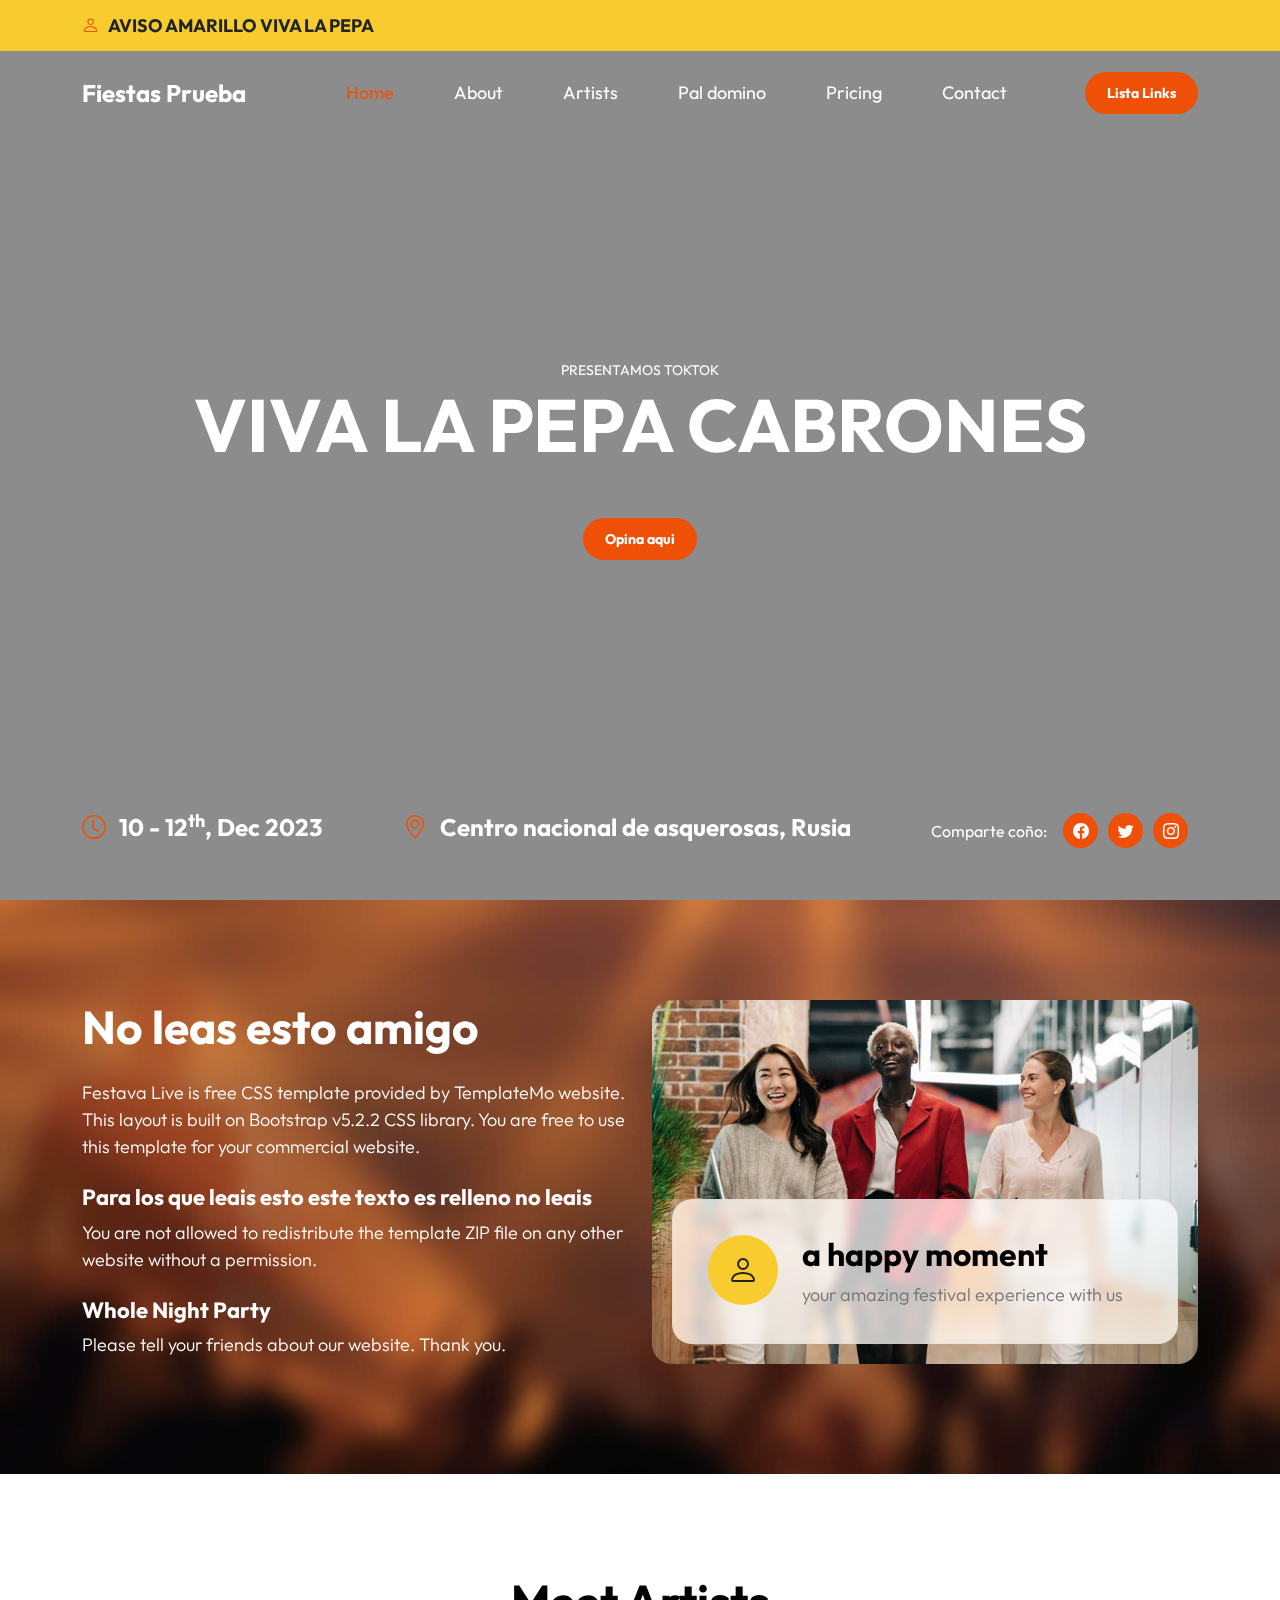
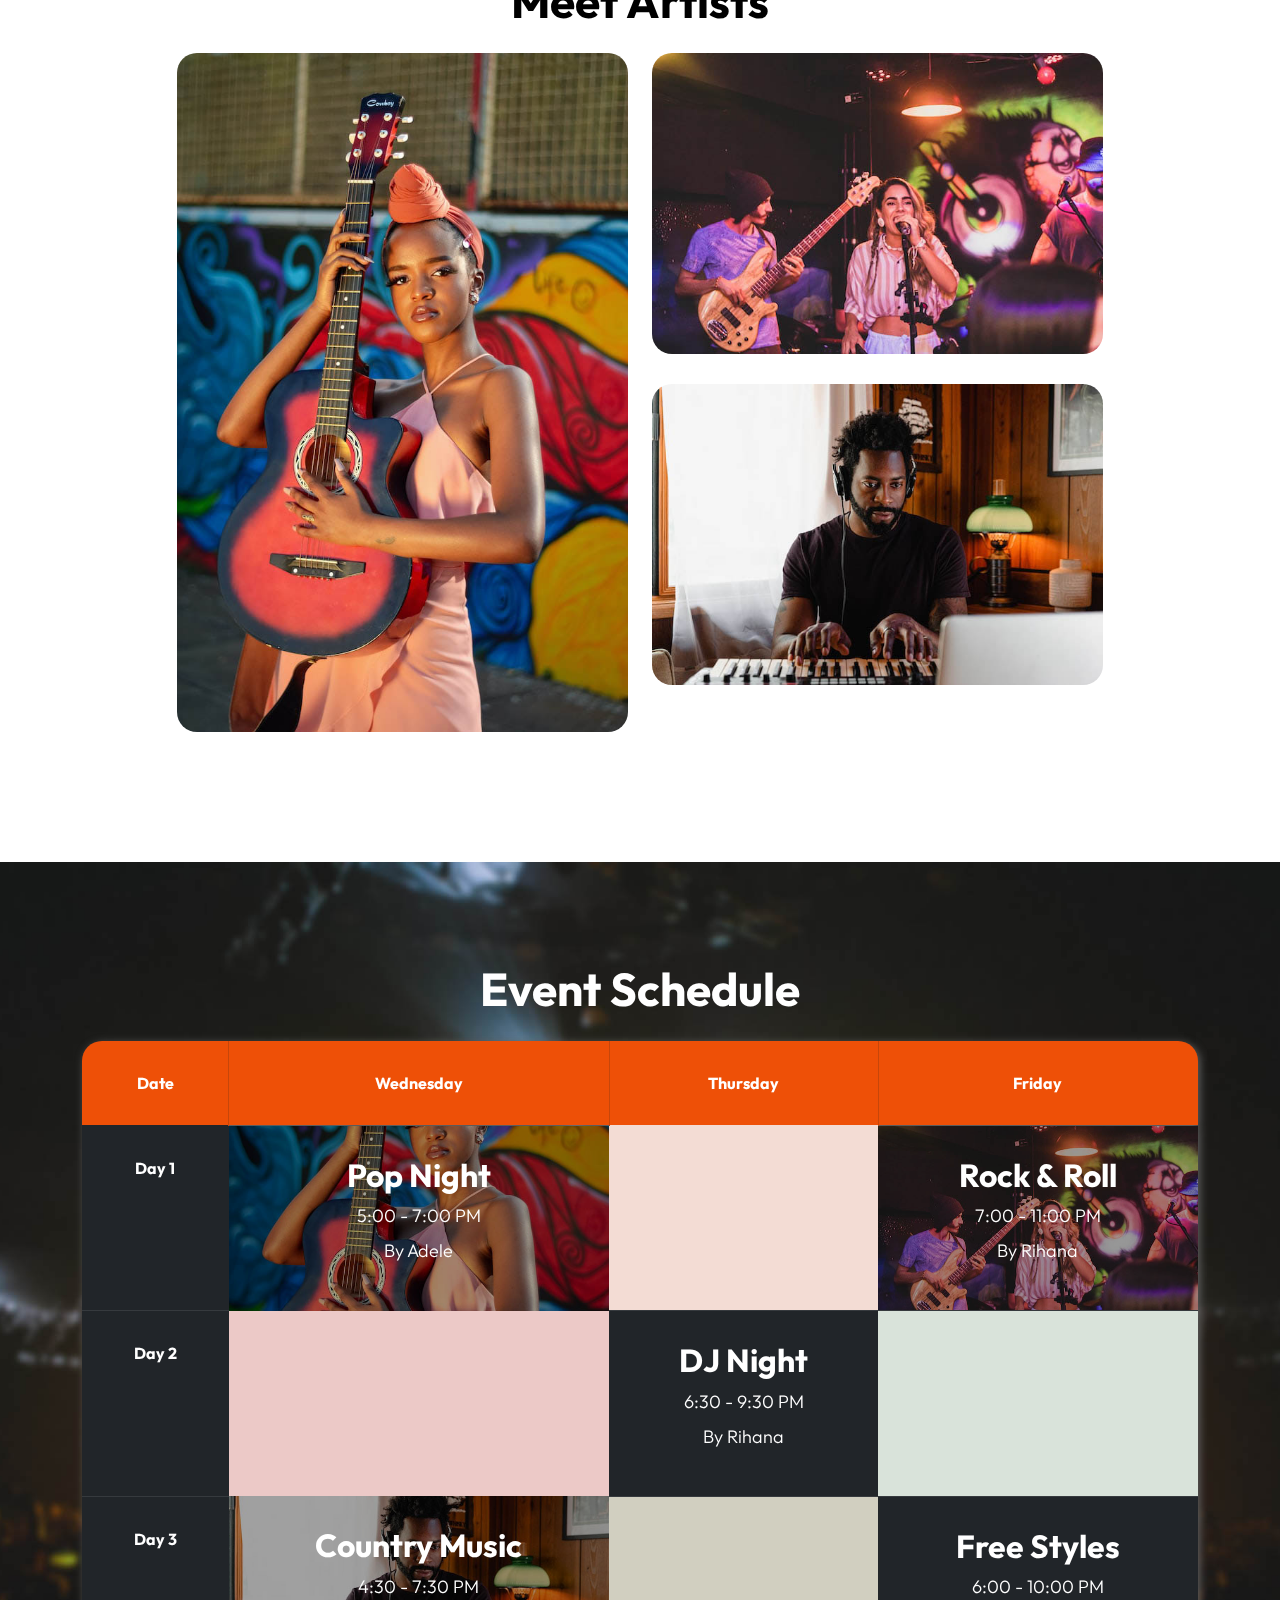
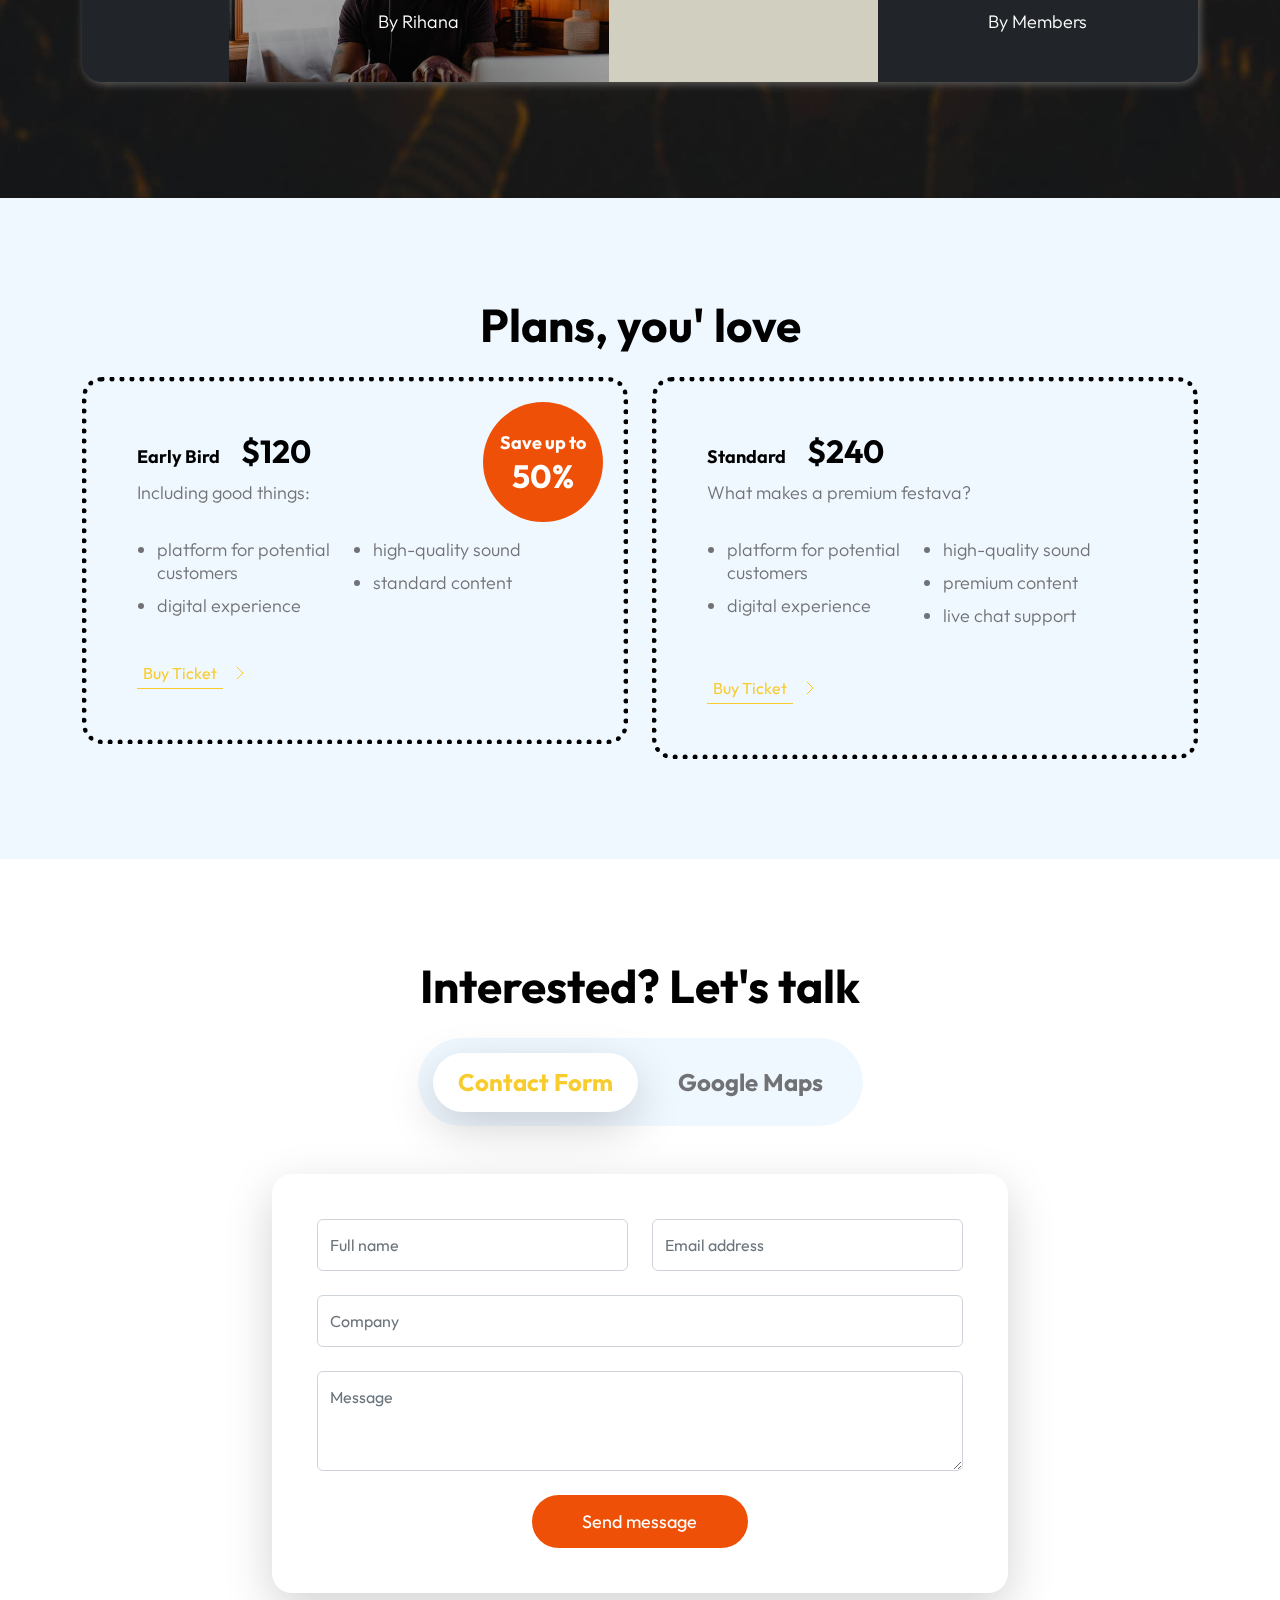
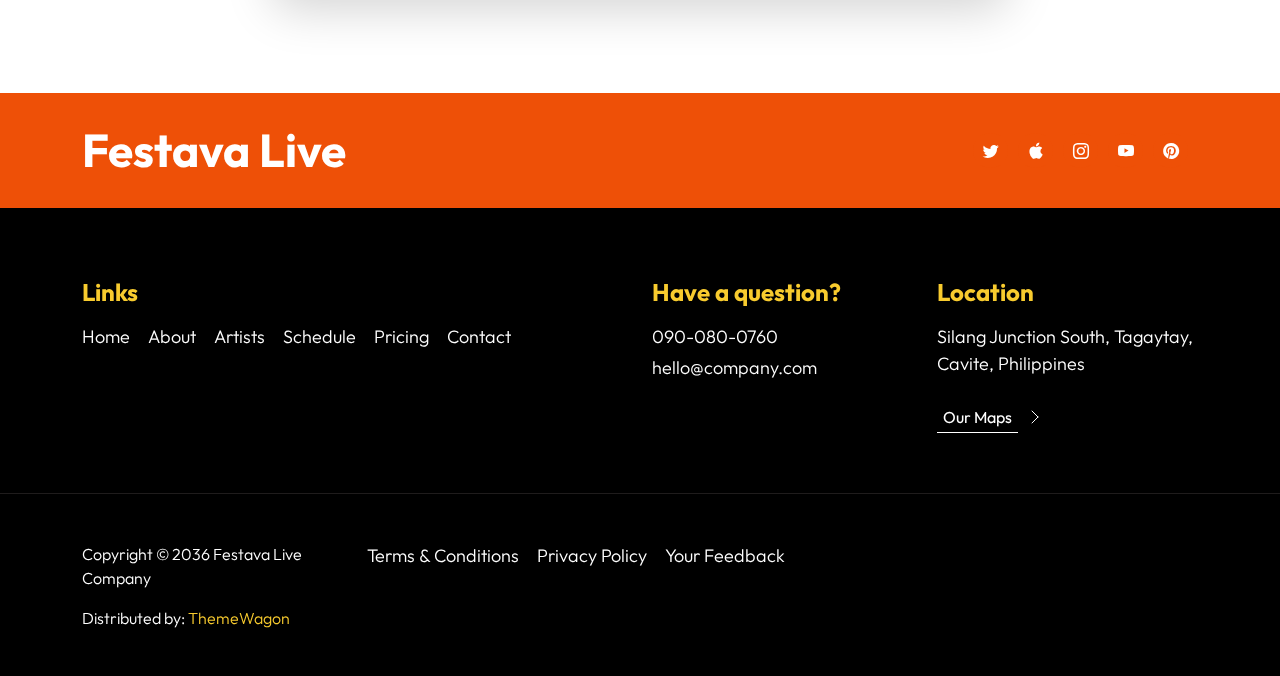
==== index.html @ d8176e88 "Add files via upload" ====
<!doctype html>
<html lang="es">

<head>
    <meta charset="utf-8">
    <meta name="viewport" content="width=device-width, initial-scale=1">

    <meta name="description" content="Probando Web">
    <meta name="author" content="XX01">

    <title>Viva la vida compadre</title>

    <!-- CSS FILES -->
    <link rel="preconnect" href="https://fonts.googleapis.com">

    <link rel="preconnect" href="https://fonts.gstatic.com" crossorigin>

    <link href="https://fonts.googleapis.com/css2?family=Outfit:wght@100;200;400;700&display=swap" rel="stylesheet">

    <link href="css/bootstrap.min.css" rel="stylesheet">

    <link href="css/bootstrap-icons.css" rel="stylesheet">

    <link href="css/templatemo-festava-live.css" rel="stylesheet">

    <!--

-->
</head>

<body>

    <main>

        <header class="site-header">
            <div class="container">
                <div class="row">

                    <div class="col-lg-12 col-12 d-flex flex-wrap">
                        <p class="d-flex me-4 mb-0">
                            <i class="bi-person custom-icon me-2"></i>
                            <strong class="text-dark">AVISO AMARILLO VIVA LA PEPA</strong>
                        </p>
                    </div>

                </div>
            </div>
        </header>


        <nav class="navbar navbar-expand-lg">
            <div class="container">
                <a class="navbar-brand" href="index.html">
                    Fiestas Prueba
                </a>

                <a href="test.html" class="btn custom-btn d-lg-none ms-auto me-4">Lista Link</a>

                <button class="navbar-toggler" type="button" data-bs-toggle="collapse" data-bs-target="#navbarNav"
                    aria-controls="navbarNav" aria-expanded="false" aria-label="Toggle navigation">
                    <span class="navbar-toggler-icon"></span>
                </button>

                <div class="collapse navbar-collapse" id="navbarNav">
                    <ul class="navbar-nav align-items-lg-center ms-auto me-lg-5">
                        <li class="nav-item">
                            <a class="nav-link click-scroll" href="#section_1">Home</a>
                        </li>

                        <li class="nav-item">
                            <a class="nav-link click-scroll" href="#section_2">About</a>
                        </li>

                        <li class="nav-item">
                            <a class="nav-link click-scroll" href="#section_3">Artists</a>
                        </li>

                        <li class="nav-item">
                            <a class="nav-link click-scroll" href="#section_4">Pal domino</a>
                        </li>

                        <li class="nav-item">
                            <a class="nav-link click-scroll" href="#section_5">Pricing</a>
                        </li>

                        <li class="nav-item">
                            <a class="nav-link click-scroll" href="#section_6">Contact</a>
                        </li>
                    </ul>

                    <a href="test.html" class="btn custom-btn d-lg-block d-none">Lista Links</a>
                </div>
            </div>
        </nav>


        <section class="hero-section" id="section_1">
            <div class="section-overlay"></div>

            <div class="container d-flex justify-content-center align-items-center">
                <div class="row">

                    <div class="col-12 mt-auto mb-5 text-center">
                        <small>Presentamos TOKTOK</small>

                        <h1 class="text-white mb-5">VIVA LA PEPA CABRONES</h1>

                        <a class="btn custom-btn smoothscroll" onclick=location.href='http://www.google.es'>Opina aqui</a>
                    </div>

                    <div class="col-lg-12 col-12 mt-auto d-flex flex-column flex-lg-row text-center">
                        <div class="date-wrap">
                            <h5 class="text-white">
                                <i class="custom-icon bi-clock me-2"></i>
                                10 - 12<sup>th</sup>, Dec 2023
                            </h5>
                        </div>

                        <div class="location-wrap mx-auto py-3 py-lg-0">
                            <h5 class="text-white">
                                <i class="custom-icon bi-geo-alt me-2"></i>
                                Centro nacional de asquerosas, Rusia
                            </h5>
                        </div>

                        <div class="social-share">
                            <ul class="social-icon d-flex align-items-center justify-content-center">
                                <span class="text-white me-3">Comparte coño:</span>

                                <li class="social-icon-item">
                                    <a href="#" class="social-icon-link">
                                        <span class="bi-facebook"></span>
                                    </a>
                                </li>

                                <li class="social-icon-item">
                                    <a href="#" class="social-icon-link">
                                        <span class="bi-twitter"></span>
                                    </a>
                                </li>

                                <li class="social-icon-item">
                                    <a href="#" class="social-icon-link">
                                        <span class="bi-instagram"></span>
                                    </a>
                                </li>
                            </ul>
                        </div>
                    </div>
                </div>
            </div>

            <div class="video-wrap">
                <video autoplay="" loop="" muted="" class="custom-video" poster="">
                    <source src="video/live2.mp4" type="video/mp4">

                    Your browser does not support the video tag.
                </video>
            </div>
        </section>


        <section class="about-section section-padding" id="section_2">
            <div class="container">
                <div class="row">

                    <div class="col-lg-6 col-12 mb-4 mb-lg-0 d-flex align-items-center">
                        <div class="services-info">
                            <h2 class="text-white mb-4">No leas esto amigo</h2>

                            <p class="text-white">Festava Live is free CSS template provided by TemplateMo website. This
                                layout is built on Bootstrap v5.2.2 CSS library. You are free to use this template for
                                your commercial website.</p>

                            <h6 class="text-white mt-4">Para los que leais esto este texto es relleno no leais</h6>

                            <p class="text-white">You are not allowed to redistribute the template ZIP file on any other
                                website without a permission.</p>

                            <h6 class="text-white mt-4">Whole Night Party</h6>

                            <p class="text-white">Please tell your friends about our website. Thank you.</p>
                        </div>
                    </div>

                    <div class="col-lg-6 col-12">
                        <div class="about-text-wrap">
                            <img src="images/pexels-alexander-suhorucov-6457579.jpg" class="about-image img-fluid">

                            <div class="about-text-info d-flex">
                                <div class="d-flex">
                                    <i class="about-text-icon bi-person"></i>
                                </div>


                                <div class="ms-4">
                                    <h3>a happy moment</h3>

                                    <p class="mb-0">your amazing festival experience with us</p>
                                </div>
                            </div>
                        </div>
                    </div>

                </div>
            </div>
        </section>


        <section class="artists-section section-padding" id="section_3">
            <div class="container">
                <div class="row justify-content-center">

                    <div class="col-12 text-center">
                        <h2 class="mb-4">Meet Artists</h1>
                    </div>

                    <div class="col-lg-5 col-12">
                        <div class="artists-thumb">
                            <div class="artists-image-wrap">
                                <img src="images/artists/joecalih-UmTZqmMvQcw-unsplash.jpg"
                                    class="artists-image img-fluid">
                            </div>

                            <div class="artists-hover">
                                <p>
                                    <strong>Name:</strong>
                                    Madona
                                </p>

                                <p>
                                    <strong>Birthdate:</strong>
                                    August 16, 1958
                                </p>

                                <p>
                                    <strong>Music:</strong>
                                    Pop, R&amp;B
                                </p>

                                <hr>

                                <p class="mb-0">
                                    <strong>Youtube Channel:</strong>
                                    <a href="#">Mi padre</a>
                                </p>
                            </div>
                        </div>
                    </div>

                    <div class="col-lg-5 col-12">
                        <div class="artists-thumb">
                            <div class="artists-image-wrap">
                                <img src="images/artists/abstral-official-bdlMO9z5yco-unsplash.jpg"
                                    class="artists-image img-fluid">
                            </div>

                            <div class="artists-hover">
                                <p>
                                    <strong>Name:</strong>
                                    Rihana
                                </p>

                                <p>
                                    <strong>Birthdate:</strong>
                                    Feb 20, 1988
                                </p>

                                <p>
                                    <strong>Music:</strong>
                                    Country
                                </p>

                                <hr>

                                <p class="mb-0">
                                    <strong>Youtube Channel:</strong>
                                    <a href="#">Rihana Official</a>
                                </p>
                            </div>
                        </div>

                        <div class="artists-thumb">
                            <img src="images/artists/soundtrap-rAT6FJ6wltE-unsplash.jpg"
                                class="artists-image img-fluid">

                            <div class="artists-hover">
                                <p>
                                    <strong>Name:</strong>
                                    Bruno Bros
                                </p>

                                <p>
                                    <strong>Birthdate:</strong>
                                    October 8, 1985
                                </p>

                                <p>
                                    <strong>Music:</strong>
                                    Pop
                                </p>

                                <hr>

                                <p class="mb-0">
                                    <strong>Youtube Channel:</strong>
                                    <a href="#">Bruno Official</a>
                                </p>
                            </div>
                        </div>
                    </div>

                </div>
            </div>
        </section>


        <section class="schedule-section section-padding" id="section_4">
            <div class="container">
                <div class="row">

                    <div class="col-12 text-center">
                        <h2 class="text-white mb-4">Event Schedule</h1>

                            <div class="table-responsive">
                                <table class="schedule-table table table-dark">
                                    <thead>
                                        <tr>
                                            <th scope="col">Date</th>

                                            <th scope="col">Wednesday</th>

                                            <th scope="col">Thursday</th>

                                            <th scope="col">Friday</th>

                                        </tr>
                                    </thead>

                                    <tbody>
                                        <tr>
                                            <th scope="row">Day 1</th>

                                            <td class="table-background-image-wrap pop-background-image">
                                                <h3>Pop Night</h3>

                                                <p class="mb-2">5:00 - 7:00 PM</p>

                                                <p>By Adele</p>

                                                <div class="section-overlay"></div>
                                            </td>

                                            <td style="background-color: #F3DCD4"></td>

                                            <td class="table-background-image-wrap rock-background-image">
                                                <h3>Rock & Roll</h3>

                                                <p class="mb-2">7:00 - 11:00 PM</p>

                                                <p>By Rihana</p>

                                                <div class="section-overlay"></div>
                                            </td>
                                        </tr>

                                        <tr>
                                            <th scope="row">Day 2</th>

                                            <td style="background-color: #ECC9C7"></td>

                                            <td>
                                                <h3>DJ Night</h3>

                                                <p class="mb-2">6:30 - 9:30 PM</p>

                                                <p>By Rihana</p>
                                            </td>

                                            <td style="background-color: #D9E3DA"></td>
                                        </tr>

                                        <tr>
                                            <th scope="row">Day 3</th>

                                            <td class="table-background-image-wrap country-background-image">
                                                <h3>Country Music</h3>

                                                <p class="mb-2">4:30 - 7:30 PM</p>

                                                <p>By Rihana</p>

                                                <div class="section-overlay"></div>
                                            </td>

                                            <td style="background-color: #D1CFC0"></td>

                                            <td>
                                                <h3>Free Styles</h3>

                                                <p class="mb-2">6:00 - 10:00 PM</p>

                                                <p>By Members</p>
                                            </td>
                                        </tr>
                                    </tbody>
                                </table>
                            </div>
                    </div>
                </div>
            </div>
        </section>


        <section class="pricing-section section-padding section-bg" id="section_5">
            <div class="container">
                <div class="row">

                    <div class="col-lg-8 col-12 mx-auto">
                        <h2 class="text-center mb-4">Plans, you' love</h2>
                    </div>

                    <div class="col-lg-6 col-12">
                        <div class="pricing-thumb">
                            <div class="d-flex">
                                <div>
                                    <h3><small>Early Bird</small> $120</h3>

                                    <p>Including good things:</p>
                                </div>

                                <p class="pricing-tag ms-auto">Save up to <span>50%</span></h2>
                            </div>

                            <ul class="pricing-list mt-3">
                                <li class="pricing-list-item">platform for potential customers</li>

                                <li class="pricing-list-item">digital experience</li>

                                <li class="pricing-list-item">high-quality sound</li>

                                <li class="pricing-list-item">standard content</li>
                            </ul>

                            <a class="link-fx-1 color-contrast-higher mt-4" href="ticket.html">
                                <span>Buy Ticket</span>
                                <svg class="icon" viewBox="0 0 32 32" aria-hidden="true">
                                    <g fill="none" stroke="currentColor" stroke-linecap="round" stroke-linejoin="round">
                                        <circle cx="16" cy="16" r="15.5"></circle>
                                        <line x1="10" y1="18" x2="16" y2="12"></line>
                                        <line x1="16" y1="12" x2="22" y2="18"></line>
                                    </g>
                                </svg>
                            </a>
                        </div>
                    </div>

                    <div class="col-lg-6 col-12 mt-4 mt-lg-0">
                        <div class="pricing-thumb">
                            <div class="d-flex">
                                <div>
                                    <h3><small>Standard</small> $240</h3>

                                    <p>What makes a premium festava?</p>
                                </div>
                            </div>

                            <ul class="pricing-list mt-3">
                                <li class="pricing-list-item">platform for potential customers</li>

                                <li class="pricing-list-item">digital experience</li>

                                <li class="pricing-list-item">high-quality sound</li>

                                <li class="pricing-list-item">premium content</li>

                                <li class="pricing-list-item">live chat support</li>
                            </ul>

                            <a class="link-fx-1 color-contrast-higher mt-4" href="ticket.html">
                                <span>Buy Ticket</span>
                                <svg class="icon" viewBox="0 0 32 32" aria-hidden="true">
                                    <g fill="none" stroke="currentColor" stroke-linecap="round" stroke-linejoin="round">
                                        <circle cx="16" cy="16" r="15.5"></circle>
                                        <line x1="10" y1="18" x2="16" y2="12"></line>
                                        <line x1="16" y1="12" x2="22" y2="18"></line>
                                    </g>
                                </svg>
                            </a>
                        </div>
                    </div>

                </div>
            </div>
        </section>


        <section class="contact-section section-padding" id="section_6">
            <div class="container">
                <div class="row">

                    <div class="col-lg-8 col-12 mx-auto">
                        <h2 class="text-center mb-4">Interested? Let's talk</h2>

                        <nav class="d-flex justify-content-center">
                            <div class="nav nav-tabs align-items-baseline justify-content-center" id="nav-tab"
                                role="tablist">
                                <button class="nav-link active" id="nav-ContactForm-tab" data-bs-toggle="tab"
                                    data-bs-target="#nav-ContactForm" type="button" role="tab"
                                    aria-controls="nav-ContactForm" aria-selected="false">
                                    <h5>Contact Form</h5>
                                </button>

                                <button class="nav-link" id="nav-ContactMap-tab" data-bs-toggle="tab"
                                    data-bs-target="#nav-ContactMap" type="button" role="tab"
                                    aria-controls="nav-ContactMap" aria-selected="false">
                                    <h5>Google Maps</h5>
                                </button>
                            </div>
                        </nav>

                        <div class="tab-content shadow-lg mt-5" id="nav-tabContent">
                            <div class="tab-pane fade show active" id="nav-ContactForm" role="tabpanel"
                                aria-labelledby="nav-ContactForm-tab">
                                <form class="custom-form contact-form mb-5 mb-lg-0" action="#" method="post"
                                    role="form">
                                    <div class="contact-form-body">
                                        <div class="row">
                                            <div class="col-lg-6 col-md-6 col-12">
                                                <input type="text" name="contact-name" id="contact-name"
                                                    class="form-control" placeholder="Full name" required>
                                            </div>

                                            <div class="col-lg-6 col-md-6 col-12">
                                                <input type="email" name="contact-email" id="contact-email"
                                                    pattern="[^ @]*@[^ @]*" class="form-control"
                                                    placeholder="Email address" required>
                                            </div>
                                        </div>

                                        <input type="text" name="contact-company" id="contact-company"
                                            class="form-control" placeholder="Company" required>

                                        <textarea name="contact-message" rows="3" class="form-control"
                                            id="contact-message" placeholder="Message"></textarea>

                                        <div class="col-lg-4 col-md-10 col-8 mx-auto">
                                            <button type="submit" class="form-control">Send message</button>
                                        </div>
                                    </div>
                                </form>
                            </div>

                            <div class="tab-pane fade" id="nav-ContactMap" role="tabpanel"
                                aria-labelledby="nav-ContactMap-tab">
                                <iframe class="google-map"
                                    src="https://www.google.com/maps/embed?pb=!1m18!1m12!1m3!1d29974.469402870927!2d120.94861466021855!3d14.106066818082482!2m3!1f0!2f0!3f0!3m2!1i1024!2i768!4f13.1!3m3!1m2!1s0x33bd777b1ab54c8f%3A0x6ecc514451ce2be8!2sTagaytay%2C%20Cavite%2C%20Philippines!5e1!3m2!1sen!2smy!4v1670344209509!5m2!1sen!2smy"
                                    width="100%" height="450" style="border:0;" allowfullscreen="" loading="lazy"
                                    referrerpolicy="no-referrer-when-downgrade"></iframe>
                                <!-- You can easily copy the embed code from Google Maps -> Share -> Embed a map // -->
                            </div>
                        </div>
                    </div>

                </div>
            </div>
        </section>
    </main>


    <footer class="site-footer">
        <div class="site-footer-top">
            <div class="container">
                <div class="row">

                    <div class="col-lg-6 col-12">
                        <h2 class="text-white mb-lg-0">Festava Live</h2>
                    </div>

                    <div class="col-lg-6 col-12 d-flex justify-content-lg-end align-items-center">
                        <ul class="social-icon d-flex justify-content-lg-end">
                            <li class="social-icon-item">
                                <a href="#" class="social-icon-link">
                                    <span class="bi-twitter"></span>
                                </a>
                            </li>

                            <li class="social-icon-item">
                                <a href="#" class="social-icon-link">
                                    <span class="bi-apple"></span>
                                </a>
                            </li>

                            <li class="social-icon-item">
                                <a href="#" class="social-icon-link">
                                    <span class="bi-instagram"></span>
                                </a>
                            </li>

                            <li class="social-icon-item">
                                <a href="#" class="social-icon-link">
                                    <span class="bi-youtube"></span>
                                </a>
                            </li>

                            <li class="social-icon-item">
                                <a href="#" class="social-icon-link">
                                    <span class="bi-pinterest"></span>
                                </a>
                            </li>
                        </ul>
                    </div>
                </div>
            </div>
        </div>

        <div class="container">
            <div class="row">

                <div class="col-lg-6 col-12 mb-4 pb-2">
                    <h5 class="site-footer-title mb-3">Links</h5>

                    <ul class="site-footer-links">
                        <li class="site-footer-link-item">
                            <a href="#" class="site-footer-link">Home</a>
                        </li>

                        <li class="site-footer-link-item">
                            <a href="#" class="site-footer-link">About</a>
                        </li>

                        <li class="site-footer-link-item">
                            <a href="#" class="site-footer-link">Artists</a>
                        </li>

                        <li class="site-footer-link-item">
                            <a href="#" class="site-footer-link">Schedule</a>
                        </li>

                        <li class="site-footer-link-item">
                            <a href="#" class="site-footer-link">Pricing</a>
                        </li>

                        <li class="site-footer-link-item">
                            <a href="#" class="site-footer-link">Contact</a>
                        </li>
                    </ul>
                </div>

                <div class="col-lg-3 col-md-6 col-12 mb-4 mb-lg-0">
                    <h5 class="site-footer-title mb-3">Have a question?</h5>

                    <p class="text-white d-flex mb-1">
                        <a href="tel: 090-080-0760" class="site-footer-link">
                            090-080-0760
                        </a>
                    </p>

                    <p class="text-white d-flex">
                        <a href="mailto:hello@company.com" class="site-footer-link">
                            hello@company.com
                        </a>
                    </p>
                </div>

                <div class="col-lg-3 col-md-6 col-11 mb-4 mb-lg-0 mb-md-0">
                    <h5 class="site-footer-title mb-3">Location</h5>

                    <p class="text-white d-flex mt-3 mb-2">
                        Silang Junction South, Tagaytay, Cavite, Philippines</p>

                    <a class="link-fx-1 color-contrast-higher mt-3" href="#">
                        <span>Our Maps</span>
                        <svg class="icon" viewBox="0 0 32 32" aria-hidden="true">
                            <g fill="none" stroke="currentColor" stroke-linecap="round" stroke-linejoin="round">
                                <circle cx="16" cy="16" r="15.5"></circle>
                                <line x1="10" y1="18" x2="16" y2="12"></line>
                                <line x1="16" y1="12" x2="22" y2="18"></line>
                            </g>
                        </svg>
                    </a>
                </div>
            </div>
        </div>

        <div class="site-footer-bottom">
            <div class="container">
                <div class="row">

                    <div class="col-lg-3 col-12 mt-5">
                        <p class="copyright-text">Copyright © 2036 Festava Live Company</p>
                        <p class="copyright-text">Distributed by: <a href="https://themewagon.com">ThemeWagon</a></p>
                    </div>

                    <div class="col-lg-8 col-12 mt-lg-5">
                        <ul class="site-footer-links">
                            <li class="site-footer-link-item">
                                <a href="#" class="site-footer-link">Terms &amp; Conditions</a>
                            </li>

                            <li class="site-footer-link-item">
                                <a href="#" class="site-footer-link">Privacy Policy</a>
                            </li>

                            <li class="site-footer-link-item">
                                <a href="#" class="site-footer-link">Your Feedback</a>
                            </li>
                        </ul>
                    </div>
                </div>
            </div>
        </div>
    </footer>

    <!--

T e m p l a t e M o

-->

    <!-- JAVASCRIPT FILES -->
    <script src="js/jquery.min.js"></script>
    <script src="js/bootstrap.min.js"></script>
    <script src="js/jquery.sticky.js"></script>
    <script src="js/click-scroll.js"></script>
    <script src="js/custom.js"></script>

</body>

</html>
---- css/templatemo-festava-live.css ----
/*

TemplateMo 583 Festava Live

https://templatemo.com/tm-583-festava-live

*/


/*---------------------------------------
  CUSTOM PROPERTIES ( VARIABLES )             
-----------------------------------------*/
:root {
  --white-color:                  #ffffff;
  --primary-color:                #F8CB2E;
  --secondary-color:              #EE5007;
  --section-bg-color:             #f0f8ff;
  --custom-btn-bg-color:          #EE5007;
  --custom-btn-bg-hover-color:    #c01f27;
  --dark-color:                   #000000;
  --p-color:                      #717275;
  --border-color:                 #7fffd4;
  --link-hover-color:             #B22727;

  --body-font-family:             'Outfit', sans-serif;

  --h1-font-size:                 74px;
  --h2-font-size:                 46px;
  --h3-font-size:                 32px;
  --h4-font-size:                 28px;
  --h5-font-size:                 24px;
  --h6-font-size:                 22px;
  --p-font-size:                  18px;
  --btn-font-size:                14px;
  --copyright-font-size:          16px;

  --border-radius-large:          100px;
  --border-radius-medium:         20px;
  --border-radius-small:          10px;

  --font-weight-light:            300;
  --font-weight-normal:           400;
  --font-weight-bold:             700;
}

body {
  background-color: var(--white-color);
  font-family: var(--body-font-family); 
}


/*---------------------------------------
  TYPOGRAPHY               
-----------------------------------------*/

h2,
h3,
h4,
h5,
h6 {
  color: var(--dark-color);
}

h1,
h2,
h3,
h4,
h5,
h6 {
  font-weight: var(--font-weight-bold);
}

h1 {
  font-size: var(--h1-font-size);
}

h2 {
  font-size: var(--h2-font-size);
}

h3 {
  font-size: var(--h3-font-size);
}

h4 {
  font-size: var(--h4-font-size);
}

h5 {
  font-size: var(--h5-font-size);
}

h6 {
  font-size: var(--h6-font-size);
}

p {
  color: var(--p-color);
  font-size: var(--p-font-size);
  font-weight: var(--font-weight-light);
}

ul li {
  color: var(--p-color);
  font-size: var(--p-font-size);
  font-weight: var(--font-weight-light);
}

a, 
button {
  touch-action: manipulation;
  transition: all 0.3s;
}

a {
  display: inline-block;
  color: var(--primary-color);
  text-decoration: none;
}

a:hover {
  color: var(--link-hover-color);
}

b,
strong {
  font-weight: var(--font-weight-bold);
}

.link-fx-1 {
  color: var(--white-color);
  position: relative;
  display: inline-flex;
  align-items: center;
  height: 32px;
  padding: 0 6px;
  text-decoration: none;
  -webkit-font-smoothing: antialiased;
  -moz-osx-font-smoothing: grayscale;
}

.link-fx-1:hover {
  color: var(--link-hover-color);
}

.link-fx-1:hover::before {
  transform: translateX(17px) scaleX(0);
  transition: transform .2s;
}

.link-fx-1:hover .icon circle {
  stroke-dashoffset: 200;
  transition: stroke-dashoffset .2s .1s;
}

.link-fx-1:hover .icon line {
  transform: rotate(-180deg);
}

.link-fx-1:hover .icon line:last-child {
  transform: rotate(180deg);
}

.link-fx-1::before {
  content: "";
  position: absolute;
  bottom: 0;
  left: 0;
  width: 100%;
  height: 1px;
  background-color: currentColor;
  transform-origin: right center;
  transition: transform .2s .1s;
}

.link-fx-1 .icon {
  position: absolute;
  right: 0;
  bottom: 0;
  transform: translateX(100%) rotate(90deg);
  font-size: 32px;
}

.icon {
  --size: 1em;
  height: var(--size);
  width: var(--size);
  display: inline-block;
  color: inherit;
  fill: currentColor;
  line-height: 1;
  flex-shrink: 0;
  max-width: initial;
}

.link-fx-1 .icon circle {
  stroke-dasharray: 100;
  stroke-dashoffset: 100;
  transition: stroke-dashoffset .2s;
}

.link-fx-1 .icon line {
  transition: transform .4s;
  transform-origin: 13px 15px;
}

.link-fx-1 .icon line:last-child {
  transform-origin: 19px 15px;
}


/*---------------------------------------
  SECTION               
-----------------------------------------*/
.section-padding {
  padding-top: 100px;
  padding-bottom: 100px;
}

.section-bg {
  background-color: var(--section-bg-color);
}

.section-overlay {
  background-color: var(--dark-color);
  position: absolute;
  top: 0;
  left: 0;
  pointer-events: none;
  width: 100%;
  height: 100%;
  opacity: 0.35;
}

.section-overlay + .container {
  position: relative;
}

.tab-content {
  background-color: var(--white-color);
  border-radius: var(--border-radius-medium);
  padding: 45px;
}

.nav-tabs {
  background-color: var(--section-bg-color);
  border-radius: var(--border-radius-large);
  border-bottom: 0;
  padding: 15px;
}

.nav-tabs .nav-link {
  border-radius: var(--border-radius-large);
  border: 0;
  padding: 15px 25px;
  transition: all 0.3s;
}

.nav-tabs .nav-link:first-child {
  margin-right: 15px;
}

.nav-tabs .nav-item.show .nav-link, 
.nav-tabs .nav-link.active,
.nav-tabs .nav-link:focus, 
.nav-tabs .nav-link:hover {
  background: var(--white-color);
  box-shadow: 0 1rem 3rem rgba(0,0,0,.175);
  color: var(--primary-color);
}

.nav-tabs h5 {
  color: var(--p-color); 
  margin-bottom: 0;
}

.nav-tabs .nav-link.active h5,
.nav-tabs .nav-link:focus h5, 
.nav-tabs .nav-link:hover h5 {
  color: var(--primary-color);
}


/*---------------------------------------
  CUSTOM ICON COLOR               
-----------------------------------------*/
.custom-icon {
  color: var(--secondary-color);
}


/*---------------------------------------
  CUSTOM BUTTON               
-----------------------------------------*/
.custom-btn {
  background: var(--custom-btn-bg-color);
  border: 2px solid transparent;
  border-radius: var(--border-radius-large);
  color: var(--white-color);
  font-size: var(--btn-font-size);
  font-weight: var(--font-weight-bold);
  line-height: normal;
  transition: all 0.3s;
  padding: 10px 20px;
}

.custom-btn:hover {
  background: var(--custom-btn-bg-hover-color);
  color: var(--white-color);
}

.custom-border-btn {
  background: transparent;
  border: 2px solid var(--custom-btn-bg-color);
  color: var(--custom-btn-bg-color);
}

.navbar-expand-lg .navbar-nav .nav-link.custom-btn:hover,
.custom-border-btn:hover {
  background: var(--custom-btn-bg-hover-color);
  border-color: transparent;
  color: var(--white-color);
}

.custom-btn-bg-white {
  border-color: var(--white-color);
  color: var(--white-color);
}


/*---------------------------------------
  VIDEO              
-----------------------------------------*/
.video-wrap {
  z-index: -100;
}

.custom-video {
  position: absolute;
  top: 0;
  left: 0;
  object-fit: cover;
  width: 100%;
  height: 100%;
}


/*---------------------------------------
  SITE HEADER              
-----------------------------------------*/
.site-header {
  background-color: var(--primary-color);
  padding-top: 12px;
  padding-bottom: 12px;
}


/*---------------------------------------
  NAVIGATION              
-----------------------------------------*/
.sticky-wrapper {
  position: absolute;
  top: 0;
  right: 0;
  left: 0;
  margin-top: 51px;
}

.sticky-wrapper.is-sticky .navbar {
  background-color: var(--dark-color);
}

.navbar {
  background: transparent;
  z-index: 9;
}

.navbar-brand,
.navbar-brand:hover {
  color: var(--white-color);
  font-size: var(--h5-font-size);
  font-weight: var(--font-weight-bold);
}

.navbar-expand-lg .navbar-nav .nav-link {
  border-radius: var(--border-radius-large);
  margin: 10px;
  padding: 10px 20px;
}

.navbar-nav .nav-link {
  display: inline-block;
  color: var(--white-color);
  font-size: var(--p-font-size);
  font-weight: var(--font-weight-normal);
  position: relative;
  padding-top: 15px;
  padding-bottom: 15px;
}

.navbar-nav .nav-link.active, 
.navbar-nav .nav-link:hover {
  color: var(--secondary-color);
}

.navbar-toggler {
  border: 0;
  padding: 0;
  cursor: pointer;
  margin: 0;
  width: 30px;
  height: 35px;
  outline: none;
}

.navbar-toggler:focus {
  outline: none;
  box-shadow: none;
}

.navbar-toggler[aria-expanded="true"] .navbar-toggler-icon {
  background: transparent;
}

.navbar-toggler[aria-expanded="true"] .navbar-toggler-icon:before,
.navbar-toggler[aria-expanded="true"] .navbar-toggler-icon:after {
  transition: top 300ms 50ms ease, -webkit-transform 300ms 350ms ease;
  transition: top 300ms 50ms ease, transform 300ms 350ms ease;
  transition: top 300ms 50ms ease, transform 300ms 350ms ease, -webkit-transform 300ms 350ms ease;
  top: 0;
}

.navbar-toggler[aria-expanded="true"] .navbar-toggler-icon:before {
  transform: rotate(45deg);
}

.navbar-toggler[aria-expanded="true"] .navbar-toggler-icon:after {
  transform: rotate(-45deg);
}

.navbar-toggler .navbar-toggler-icon {
  background: var(--white-color);
  transition: background 10ms 300ms ease;
  display: block;
  width: 30px;
  height: 2px;
  position: relative;
}

.navbar-toggler .navbar-toggler-icon:before,
.navbar-toggler .navbar-toggler-icon:after {
  transition: top 300ms 350ms ease, -webkit-transform 300ms 50ms ease;
  transition: top 300ms 350ms ease, transform 300ms 50ms ease;
  transition: top 300ms 350ms ease, transform 300ms 50ms ease, -webkit-transform 300ms 50ms ease;
  position: absolute;
  right: 0;
  left: 0;
  background: var(--white-color);
  width: 30px;
  height: 2px;
  content: '';
}

.navbar-toggler .navbar-toggler-icon::before {
  top: -8px;
}

.navbar-toggler .navbar-toggler-icon::after {
  top: 8px;
}


/*---------------------------------------
  HERO        
-----------------------------------------*/
.hero-section {
  position: relative;
  overflow: hidden;
  padding-top: 100px;
  height: calc(100vh - 51px);
}

.hero-section small {
  color: var(--white-color);
  text-transform: uppercase;
}

.hero-section .section-overlay {
  z-index: 2;
  opacity: 0.45;
}

.hero-section .container {
  position: relative;
  z-index: 2;
  height: 100%;
  padding-bottom: 50px;
}

.hero-section .container .row {
  height: 100%;
}


/*---------------------------------------
  ABOUT              
-----------------------------------------*/
.about-section {
  background-image: url('../images/edward-unsplash-blur.jpg');
  background-color: #704010;
  background-repeat: no-repeat;
  background-size: cover;
  position: relative;
}

.about-image {
  border-radius: var(--border-radius-medium);
  display: block;
}

.about-text-wrap {
  position: relative;
}

.about-text-icon {
  background: var(--primary-color);
  border-radius: 100%;
  font-size: var(--h3-font-size);
  width: 70px;
  height: 70px;
  line-height: 70px;
  text-align: center;
}

.about-text-info {
  backdrop-filter: blur(5px) saturate(180%);
  -webkit-backdrop-filter: blur(5px) saturate(180%);
  background-color: rgba(255, 255, 255, 0.75);
  border-radius: var(--border-radius-medium);
  border: 1px solid rgba(209, 213, 219, 0.3);
  position: absolute;
  bottom: 0;
  right: 0;
  left: 0;
  margin: 20px;
  padding: 35px;
}


/*---------------------------------------
  TICKET               
-----------------------------------------*/
.ticket-section {
  background-image: url('../images/nicholas-green-unsplash-blur.jpg');
  background-repeat: no-repeat;
  background-size: cover;
  position: relative;
  padding-top: 130px;
}

.ticket-form {
  background: var(--white-color);
  border-radius: var(--border-radius-medium);
  padding: 50px;
}

.ticket-form .form-check {
  position: relative;
  min-height: 52px;
  padding-left: 35px;
}

.ticket-form .form-check .form-check-label {
  display: block;
  position: absolute;
  top: 50%;
  left: 50%;
  transform: translate(-50%, -50%);
  margin-top: 12px;
  margin-left: 35px;
  width: 100%;
  height: 100%;
}


/*---------------------------------------
  ARTISTS              
-----------------------------------------*/
.artists-thumb {
  position: relative;
  overflow: hidden;
  margin-bottom: 30px;
}

.artists-image {
  border-radius: var(--border-radius-medium);
  display: block;
  width: 100%;
}

.artists-thumb:hover .artists-hover {
  transform: translateY(0);
  opacity: 1;
}

.artists-hover {
  background-color: var(--primary-color);
  background-color: rgba(248, 203, 46, 0.75);
  border-radius: var(--border-radius-medium);
  backdrop-filter: blur(5px) saturate(180%);
  -webkit-backdrop-filter: blur(5px) saturate(180%);
  margin: 20px;
  padding: 35px;
  transition: all 0.5s ease;
  transform: translateY(100%);
  position: absolute;
  bottom: 0;
  right: 0;
  left: 0;
  opacity: 0;
}

.artists-hover p strong {
  color: var(--white-color);
  display: inline-block;
  min-width: 180px;
  margin-right: 20px;
}

.artists-hover p a {
  color: var(--secondary-color);
}

.artists-hover p a:hover {
  color: var(--white-color);
}

.artists-hover hr {
  margin: 1.5rem 0;
}


/*---------------------------------------
  SCHEDULE              
-----------------------------------------*/
.schedule-section {
  background-image: url('../images/nainoa-shizuru-unsplash-blur.jpg');
  background-color: #242424;
  background-repeat: no-repeat;
  background-position: center;
  background-size: cover;
}
.table-responsive {
	filter: drop-shadow(2px 2px 4px #606060);
}

.schedule-table {
  border-radius: var(--border-radius-medium);
  position: relative;
  overflow: hidden;
}

.schedule-table .bg-warning {
  background: #f0a5a5 !important;
}

.schedule-table thead th {
  background-color: var(--secondary-color);
}

.schedule-table th,
.schedule-table tr,
.schedule-table td {
  border-bottom-color: #363a3e;
  padding: 30px;
}

.schedule-table tr:last-child th,
.schedule-table tr:last-child td {
  border-bottom-color: transparent;
}

.schedule-table thead th {
  border-right: 1px solid #c7460a;
  border-bottom-color: transparent;
}

.schedule-table th + td {
  border-bottom: 0;
}

.schedule-table thead th:last-child {
  border-right-color: transparent;
}

.schedule-table .pop-background-image {
  background-image: url('../images/artists/joecalih-UmTZqmMvQcw-unsplash.jpg');
}

.schedule-table .rock-background-image {
  background-image: url('../images/artists/abstral-official-bdlMO9z5yco-unsplash.jpg');
}

.schedule-table .country-background-image {
  background-image: url('../images/artists/soundtrap-rAT6FJ6wltE-unsplash.jpg');
}

.table-background-image-wrap {
  background-repeat: no-repeat;
  background-position: center;
  background-size: cover;
  box-shadow: none;
  position: relative;
}

.schedule-table h3,
.schedule-table p {
  color: var(--white-color);
  position: relative;
  z-index: 2;
}


/*---------------------------------------
  PRICING              
-----------------------------------------*/
.pricing-thumb {
  border: 5px dotted var(--dark-color);
  border-radius: var(--border-radius-medium);
  position: relative;
  padding: 50px;
}

.pricing-thumb h3 small {
  display: inline-block;
  font-size: var(--p-font-size);
  margin-right: 15px;
}

.pricing-list {
  column-count: 2;
  padding-left: 20px;
}

.pricing-list-item {
  line-height: normal;
  margin-right: 10px;
  margin-bottom: 10px;
}

.pricing-tag {
  background-color: var(--secondary-color);
  border-radius: var(--border-radius-large);
  color: var(--white-color);
  font-weight: var(--font-weight-bold);
  text-align: center;
  display: flex;
  flex-direction: column;
  justify-content: center;
  align-items: center;
  width: 120px;
  height: 120px;
  position: absolute;
  top: 0;
  right: 0;
  margin: 20px;
}

.pricing-tag span {
  font-size: 180%;
  line-height: normal;
}

.pricing-thumb .link-fx-1 {
  color: var(--primary-color);
}

.pricing-thumb .link-fx-1:hover {
  color: var(--link-hover-color);
}


/*---------------------------------------
  CONTACT               
-----------------------------------------*/
.google-map {
  border-radius: var(--border-radius-medium);
}


/*---------------------------------------
  CUSTOM FORM               
-----------------------------------------*/
.custom-form .form-control {
  color: var(--p-color);
  margin-bottom: 24px;
  padding-top: 13px;
  padding-bottom: 13px;
  outline: none;
}

.custom-form button[type="submit"] {
  background: var(--custom-btn-bg-color);
  border: none;
  border-radius: var(--border-radius-large);
  color: var(--white-color);
  font-size: var(--p-font-size);
  font-weight: var(--font-weight-medium);
  transition: all 0.3s;
  margin-bottom: 0;
}

.custom-form button[type="submit"]:hover,
.custom-form button[type="submit"]:focus {
  background: var(--custom-btn-bg-hover-color);
  border-color: transparent;
}


/*---------------------------------------
  SITE FOOTER              
-----------------------------------------*/
.site-footer {
  background-color: var(--dark-color);
  position: relative;
  overflow: hidden;
  padding-bottom: 30px;
}

.site-footer-top {
  background-color: var(--secondary-color);
  background-image: url('../images/nainoa-shizuru-NcdG9mK3PBY-unsplash.jpg');
  background-repeat: no-repeat;
  margin-bottom: 70px;
  padding-top: 30px;
  padding-bottom: 30px;
}

.site-footer-bottom {
  border-top: 1px solid #1f1c1c;
  margin-top: 60px;
}

.site-footer-title {
  color: var(--primary-color); 
}

.site-footer-link,
.copyright-text {
  color: var(--white-color);
}

.site-footer-links {
  padding-left: 0;
}

.site-footer-link-item {
  list-style: none;
  display: inline-block;
  margin-right: 15px;
}

.copyright-text {
  font-size: var(--copyright-font-size);
}


/*---------------------------------------
  SOCIAL ICON               
-----------------------------------------*/
.social-icon {
  margin: 0;
  padding: 0;
}

.social-icon-item {
  list-style: none;
  display: inline-block;
  vertical-align: top;
}

.social-icon-link {
  background: var(--secondary-color);
  border-radius: var(--border-radius-large);
  color: var(--white-color);
  font-size: var(--copyright-font-size);
  display: block;
  margin-right: 10px;
  text-align: center;
  width: 35px;
  height: 35px;
  line-height: 36px;
  transition: background 0.2s, color 0.2s;
}

.social-icon-link:hover {
  background: var(--primary-color);
  color: var(--white-color);
}

.social-icon-link span {
  display: block;
}

.social-icon-link span:hover::before{
  animation: spinAround 2s linear infinite;
}

@keyframes spinAround {
  from {
    transform: rotate(0deg)
  }
  to {
    transform: rotate(360deg);
  }
}


/*---------------------------------------
  RESPONSIVE STYLES               
-----------------------------------------*/
@media screen and (max-width: 991px) {
  h1 {
    font-size: 62px;
  }

  h2 {
    font-size: 36px;
  }

  h3 {
    font-size: 32px;
  }

  h4 {
    font-size: 28px;
  }

  h5 {
    font-size: 20px;
  }

  h6 {
    font-size: 18px;
  }

  .section-padding {
    padding-top: 50px;
    padding-bottom: 50px;
  }
  
  .navbar {
    background-color: var(--dark-color);
  }

  .navbar-expand-lg .navbar-nav {
    padding-bottom: 30px;
  }

  .navbar-expand-lg .navbar-nav .nav-link {
    padding: 0;
  }

  .hero-section {
    padding-top: 150px;
  }

  .pricing-thumb {
    padding: 35px;
  }

  .schedule-table h3 {
    font-size: 22px;
  }

  .schedule-table th {
    padding: 20px;
  }

  .schedule-table tr, 
  .schedule-table td {
    padding: 25px;
  }

  .ticket-section {
    padding-top: 130px;
  }

  .ticket-form {
    padding: 30px;
  }
}

@media screen and (max-width: 767px) {
  .custom-btn {
    font-size: 14px;
    padding: 10px 20px;
  }
}

@media screen and (max-width: 480px) {
  h1 {
    font-size: 52px;
  }

  h2 {
    font-size: 28px;
  }

  h3 {
    font-size: 26px;
  }

  h4 {
    font-size: 22px;
  }

  h5 {
    font-size: 20px;
  }
}
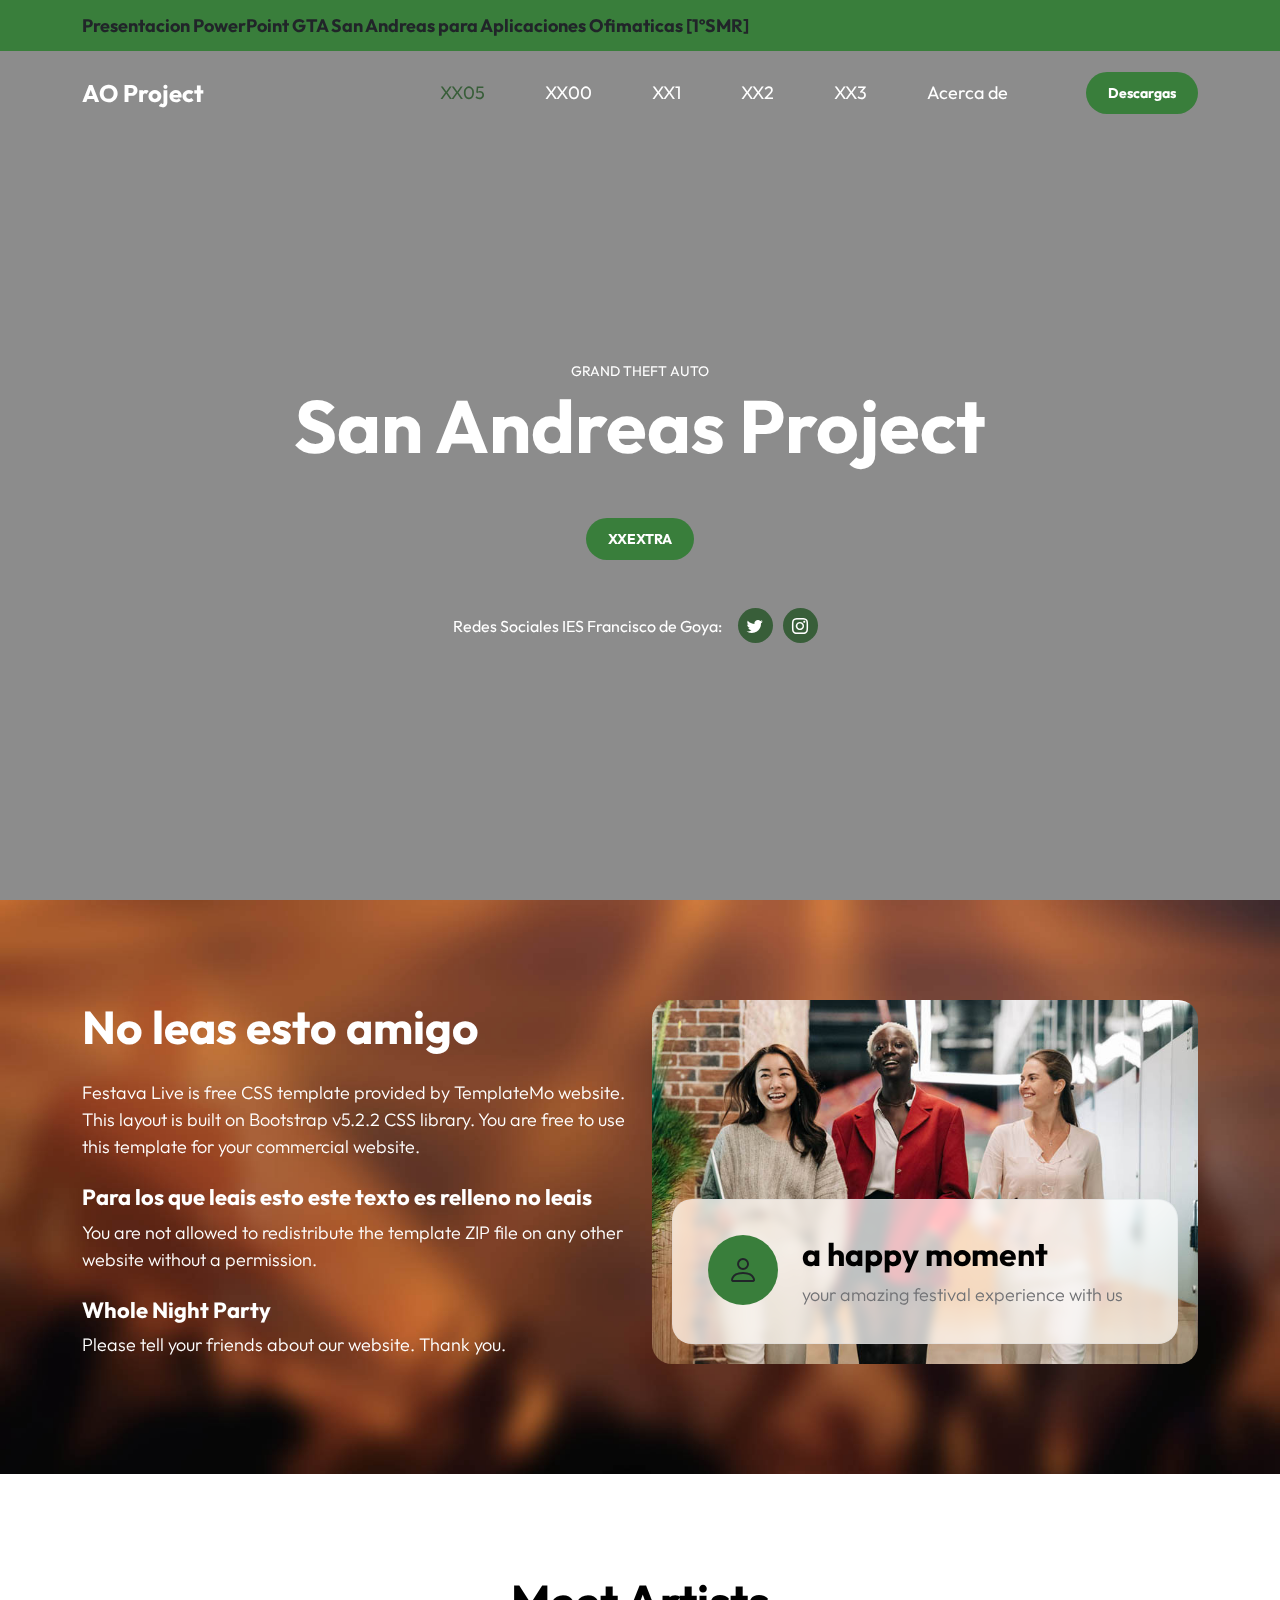
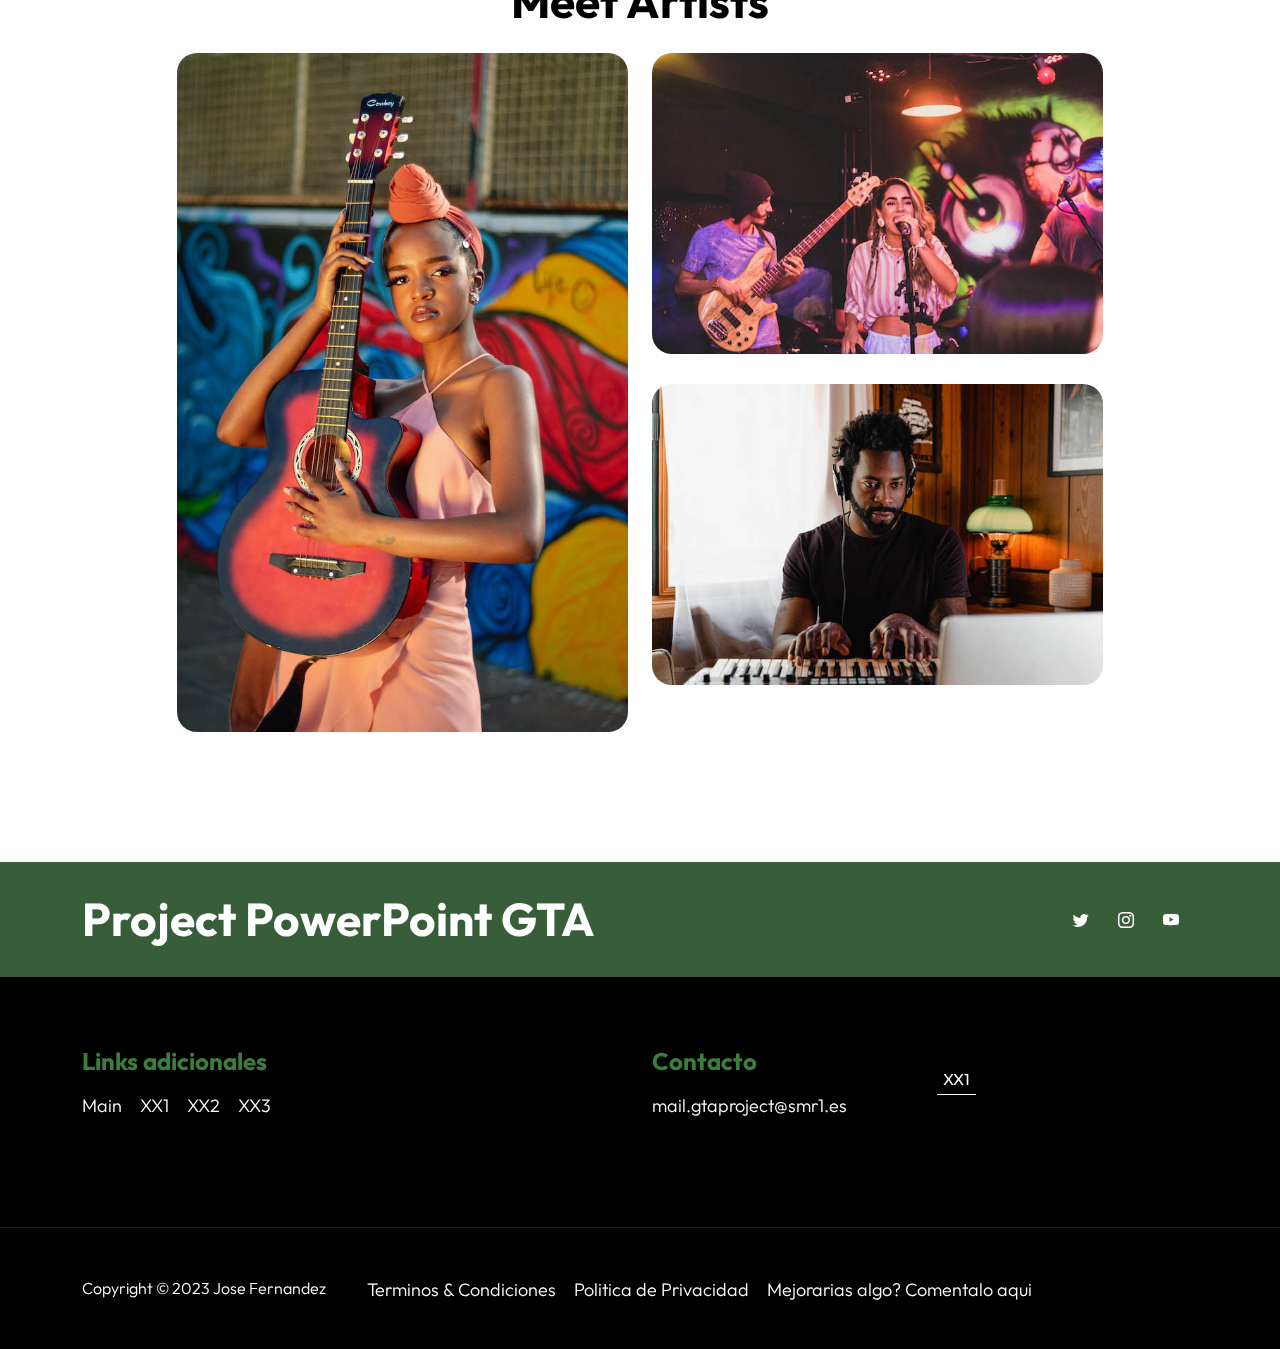
==== commit aee218e4: "Add files via upload" ====
--- a/index.html
+++ b/index.html
@@ -5,10 +5,10 @@
     <meta charset="utf-8">
     <meta name="viewport" content="width=device-width, initial-scale=1">
 
-    <meta name="description" content="Probando Web">
+    <meta name="description" content="AO Project">
     <meta name="author" content="XX01">
 
-    <title>Viva la vida compadre</title>
+    <title>GTA Project PowerPoint</title>
 
     <!-- CSS FILES -->
     <link rel="preconnect" href="https://fonts.googleapis.com">
@@ -38,8 +38,7 @@
 
                     <div class="col-lg-12 col-12 d-flex flex-wrap">
                         <p class="d-flex me-4 mb-0">
-                            <i class="bi-person custom-icon me-2"></i>
-                            <strong class="text-dark">AVISO AMARILLO VIVA LA PEPA</strong>
+                            <strong class="text-dark">Presentacion PowerPoint GTA San Andreas para Aplicaciones Ofimaticas [1ºSMR]</strong>
                         </p>
                     </div>
 
@@ -51,10 +50,10 @@
         <nav class="navbar navbar-expand-lg">
             <div class="container">
                 <a class="navbar-brand" href="index.html">
-                    Fiestas Prueba
+                    AO Project
                 </a>
 
-                <a href="test.html" class="btn custom-btn d-lg-none ms-auto me-4">Lista Link</a>
+                <a href="test.html" class="btn custom-btn d-lg-none ms-auto me-4">Descargas</a>
 
                 <button class="navbar-toggler" type="button" data-bs-toggle="collapse" data-bs-target="#navbarNav"
                     aria-controls="navbarNav" aria-expanded="false" aria-label="Toggle navigation">
@@ -64,31 +63,31 @@
                 <div class="collapse navbar-collapse" id="navbarNav">
                     <ul class="navbar-nav align-items-lg-center ms-auto me-lg-5">
                         <li class="nav-item">
-                            <a class="nav-link click-scroll" href="#section_1">Home</a>
-                        </li>
-
-                        <li class="nav-item">
-                            <a class="nav-link click-scroll" href="#section_2">About</a>
-                        </li>
-
-                        <li class="nav-item">
-                            <a class="nav-link click-scroll" href="#section_3">Artists</a>
-                        </li>
-
-                        <li class="nav-item">
-                            <a class="nav-link click-scroll" href="#section_4">Pal domino</a>
-                        </li>
-
-                        <li class="nav-item">
-                            <a class="nav-link click-scroll" href="#section_5">Pricing</a>
-                        </li>
-
-                        <li class="nav-item">
-                            <a class="nav-link click-scroll" href="#section_6">Contact</a>
+                            <a class="nav-link click-scroll" href="#section_1">XX05</a>
+                        </li>
+
+                        <li class="nav-item">
+                            <a class="nav-link click-scroll" href="#section_2">XX00</a>
+                        </li>
+
+                        <li class="nav-item">
+                            <a class="nav-link click-scroll" href="#section_3">XX1</a>
+                        </li>
+
+                        <li class="nav-item">
+                            <a class="nav-link click-scroll" href="#section_4">XX2</a>
+                        </li>
+
+                        <li class="nav-item">
+                            <a class="nav-link click-scroll" href="#section_5">XX3</a>
+                        </li>
+
+                        <li class="nav-item">
+                            <a class="nav-link click-scroll" href="#section_6">Acerca de</a>
                         </li>
                     </ul>
 
-                    <a href="test.html" class="btn custom-btn d-lg-block d-none">Lista Links</a>
+                    <a href="test.html" class="btn custom-btn d-lg-block d-none">Descargas</a>
                 </div>
             </div>
         </nav>
@@ -101,37 +100,16 @@
                 <div class="row">
 
                     <div class="col-12 mt-auto mb-5 text-center">
-                        <small>Presentamos TOKTOK</small>
-
-                        <h1 class="text-white mb-5">VIVA LA PEPA CABRONES</h1>
-
-                        <a class="btn custom-btn smoothscroll" onclick=location.href='http://www.google.es'>Opina aqui</a>
-                    </div>
-
-                    <div class="col-lg-12 col-12 mt-auto d-flex flex-column flex-lg-row text-center">
-                        <div class="date-wrap">
-                            <h5 class="text-white">
-                                <i class="custom-icon bi-clock me-2"></i>
-                                10 - 12<sup>th</sup>, Dec 2023
-                            </h5>
-                        </div>
-
-                        <div class="location-wrap mx-auto py-3 py-lg-0">
-                            <h5 class="text-white">
-                                <i class="custom-icon bi-geo-alt me-2"></i>
-                                Centro nacional de asquerosas, Rusia
-                            </h5>
-                        </div>
+                        <small>Grand Theft Auto</small>
+
+                        <h1 class="text-white mb-5">San Andreas Project</h1>
+
+                        <a class="btn custom-btn smoothscroll" onclick=location.href='http://www.google.es'>XXEXTRA</a>
+                    </div>
 
                         <div class="social-share">
                             <ul class="social-icon d-flex align-items-center justify-content-center">
-                                <span class="text-white me-3">Comparte coño:</span>
-
-                                <li class="social-icon-item">
-                                    <a href="#" class="social-icon-link">
-                                        <span class="bi-facebook"></span>
-                                    </a>
-                                </li>
+                                <span class="text-white me-3">Redes Sociales IES Francisco de Goya:</span>
 
                                 <li class="social-icon-item">
                                     <a href="#" class="social-icon-link">
@@ -313,260 +291,7 @@
                 </div>
             </div>
         </section>
-
-
-        <section class="schedule-section section-padding" id="section_4">
-            <div class="container">
-                <div class="row">
-
-                    <div class="col-12 text-center">
-                        <h2 class="text-white mb-4">Event Schedule</h1>
-
-                            <div class="table-responsive">
-                                <table class="schedule-table table table-dark">
-                                    <thead>
-                                        <tr>
-                                            <th scope="col">Date</th>
-
-                                            <th scope="col">Wednesday</th>
-
-                                            <th scope="col">Thursday</th>
-
-                                            <th scope="col">Friday</th>
-
-                                        </tr>
-                                    </thead>
-
-                                    <tbody>
-                                        <tr>
-                                            <th scope="row">Day 1</th>
-
-                                            <td class="table-background-image-wrap pop-background-image">
-                                                <h3>Pop Night</h3>
-
-                                                <p class="mb-2">5:00 - 7:00 PM</p>
-
-                                                <p>By Adele</p>
-
-                                                <div class="section-overlay"></div>
-                                            </td>
-
-                                            <td style="background-color: #F3DCD4"></td>
-
-                                            <td class="table-background-image-wrap rock-background-image">
-                                                <h3>Rock & Roll</h3>
-
-                                                <p class="mb-2">7:00 - 11:00 PM</p>
-
-                                                <p>By Rihana</p>
-
-                                                <div class="section-overlay"></div>
-                                            </td>
-                                        </tr>
-
-                                        <tr>
-                                            <th scope="row">Day 2</th>
-
-                                            <td style="background-color: #ECC9C7"></td>
-
-                                            <td>
-                                                <h3>DJ Night</h3>
-
-                                                <p class="mb-2">6:30 - 9:30 PM</p>
-
-                                                <p>By Rihana</p>
-                                            </td>
-
-                                            <td style="background-color: #D9E3DA"></td>
-                                        </tr>
-
-                                        <tr>
-                                            <th scope="row">Day 3</th>
-
-                                            <td class="table-background-image-wrap country-background-image">
-                                                <h3>Country Music</h3>
-
-                                                <p class="mb-2">4:30 - 7:30 PM</p>
-
-                                                <p>By Rihana</p>
-
-                                                <div class="section-overlay"></div>
-                                            </td>
-
-                                            <td style="background-color: #D1CFC0"></td>
-
-                                            <td>
-                                                <h3>Free Styles</h3>
-
-                                                <p class="mb-2">6:00 - 10:00 PM</p>
-
-                                                <p>By Members</p>
-                                            </td>
-                                        </tr>
-                                    </tbody>
-                                </table>
-                            </div>
-                    </div>
-                </div>
-            </div>
-        </section>
-
-
-        <section class="pricing-section section-padding section-bg" id="section_5">
-            <div class="container">
-                <div class="row">
-
-                    <div class="col-lg-8 col-12 mx-auto">
-                        <h2 class="text-center mb-4">Plans, you' love</h2>
-                    </div>
-
-                    <div class="col-lg-6 col-12">
-                        <div class="pricing-thumb">
-                            <div class="d-flex">
-                                <div>
-                                    <h3><small>Early Bird</small> $120</h3>
-
-                                    <p>Including good things:</p>
-                                </div>
-
-                                <p class="pricing-tag ms-auto">Save up to <span>50%</span></h2>
-                            </div>
-
-                            <ul class="pricing-list mt-3">
-                                <li class="pricing-list-item">platform for potential customers</li>
-
-                                <li class="pricing-list-item">digital experience</li>
-
-                                <li class="pricing-list-item">high-quality sound</li>
-
-                                <li class="pricing-list-item">standard content</li>
-                            </ul>
-
-                            <a class="link-fx-1 color-contrast-higher mt-4" href="ticket.html">
-                                <span>Buy Ticket</span>
-                                <svg class="icon" viewBox="0 0 32 32" aria-hidden="true">
-                                    <g fill="none" stroke="currentColor" stroke-linecap="round" stroke-linejoin="round">
-                                        <circle cx="16" cy="16" r="15.5"></circle>
-                                        <line x1="10" y1="18" x2="16" y2="12"></line>
-                                        <line x1="16" y1="12" x2="22" y2="18"></line>
-                                    </g>
-                                </svg>
-                            </a>
-                        </div>
-                    </div>
-
-                    <div class="col-lg-6 col-12 mt-4 mt-lg-0">
-                        <div class="pricing-thumb">
-                            <div class="d-flex">
-                                <div>
-                                    <h3><small>Standard</small> $240</h3>
-
-                                    <p>What makes a premium festava?</p>
-                                </div>
-                            </div>
-
-                            <ul class="pricing-list mt-3">
-                                <li class="pricing-list-item">platform for potential customers</li>
-
-                                <li class="pricing-list-item">digital experience</li>
-
-                                <li class="pricing-list-item">high-quality sound</li>
-
-                                <li class="pricing-list-item">premium content</li>
-
-                                <li class="pricing-list-item">live chat support</li>
-                            </ul>
-
-                            <a class="link-fx-1 color-contrast-higher mt-4" href="ticket.html">
-                                <span>Buy Ticket</span>
-                                <svg class="icon" viewBox="0 0 32 32" aria-hidden="true">
-                                    <g fill="none" stroke="currentColor" stroke-linecap="round" stroke-linejoin="round">
-                                        <circle cx="16" cy="16" r="15.5"></circle>
-                                        <line x1="10" y1="18" x2="16" y2="12"></line>
-                                        <line x1="16" y1="12" x2="22" y2="18"></line>
-                                    </g>
-                                </svg>
-                            </a>
-                        </div>
-                    </div>
-
-                </div>
-            </div>
-        </section>
-
-
-        <section class="contact-section section-padding" id="section_6">
-            <div class="container">
-                <div class="row">
-
-                    <div class="col-lg-8 col-12 mx-auto">
-                        <h2 class="text-center mb-4">Interested? Let's talk</h2>
-
-                        <nav class="d-flex justify-content-center">
-                            <div class="nav nav-tabs align-items-baseline justify-content-center" id="nav-tab"
-                                role="tablist">
-                                <button class="nav-link active" id="nav-ContactForm-tab" data-bs-toggle="tab"
-                                    data-bs-target="#nav-ContactForm" type="button" role="tab"
-                                    aria-controls="nav-ContactForm" aria-selected="false">
-                                    <h5>Contact Form</h5>
-                                </button>
-
-                                <button class="nav-link" id="nav-ContactMap-tab" data-bs-toggle="tab"
-                                    data-bs-target="#nav-ContactMap" type="button" role="tab"
-                                    aria-controls="nav-ContactMap" aria-selected="false">
-                                    <h5>Google Maps</h5>
-                                </button>
-                            </div>
-                        </nav>
-
-                        <div class="tab-content shadow-lg mt-5" id="nav-tabContent">
-                            <div class="tab-pane fade show active" id="nav-ContactForm" role="tabpanel"
-                                aria-labelledby="nav-ContactForm-tab">
-                                <form class="custom-form contact-form mb-5 mb-lg-0" action="#" method="post"
-                                    role="form">
-                                    <div class="contact-form-body">
-                                        <div class="row">
-                                            <div class="col-lg-6 col-md-6 col-12">
-                                                <input type="text" name="contact-name" id="contact-name"
-                                                    class="form-control" placeholder="Full name" required>
-                                            </div>
-
-                                            <div class="col-lg-6 col-md-6 col-12">
-                                                <input type="email" name="contact-email" id="contact-email"
-                                                    pattern="[^ @]*@[^ @]*" class="form-control"
-                                                    placeholder="Email address" required>
-                                            </div>
-                                        </div>
-
-                                        <input type="text" name="contact-company" id="contact-company"
-                                            class="form-control" placeholder="Company" required>
-
-                                        <textarea name="contact-message" rows="3" class="form-control"
-                                            id="contact-message" placeholder="Message"></textarea>
-
-                                        <div class="col-lg-4 col-md-10 col-8 mx-auto">
-                                            <button type="submit" class="form-control">Send message</button>
-                                        </div>
-                                    </div>
-                                </form>
-                            </div>
-
-                            <div class="tab-pane fade" id="nav-ContactMap" role="tabpanel"
-                                aria-labelledby="nav-ContactMap-tab">
-                                <iframe class="google-map"
-                                    src="https://www.google.com/maps/embed?pb=!1m18!1m12!1m3!1d29974.469402870927!2d120.94861466021855!3d14.106066818082482!2m3!1f0!2f0!3f0!3m2!1i1024!2i768!4f13.1!3m3!1m2!1s0x33bd777b1ab54c8f%3A0x6ecc514451ce2be8!2sTagaytay%2C%20Cavite%2C%20Philippines!5e1!3m2!1sen!2smy!4v1670344209509!5m2!1sen!2smy"
-                                    width="100%" height="450" style="border:0;" allowfullscreen="" loading="lazy"
-                                    referrerpolicy="no-referrer-when-downgrade"></iframe>
-                                <!-- You can easily copy the embed code from Google Maps -> Share -> Embed a map // -->
-                            </div>
-                        </div>
-                    </div>
-
-                </div>
-            </div>
-        </section>
-    </main>
-
+	
 
     <footer class="site-footer">
         <div class="site-footer-top">
@@ -574,7 +299,7 @@
                 <div class="row">
 
                     <div class="col-lg-6 col-12">
-                        <h2 class="text-white mb-lg-0">Festava Live</h2>
+                        <h2 class="text-white mb-lg-0">Project PowerPoint GTA</h2>
                     </div>
 
                     <div class="col-lg-6 col-12 d-flex justify-content-lg-end align-items-center">
@@ -585,11 +310,6 @@
                                 </a>
                             </li>
 
-                            <li class="social-icon-item">
-                                <a href="#" class="social-icon-link">
-                                    <span class="bi-apple"></span>
-                                </a>
-                            </li>
 
                             <li class="social-icon-item">
                                 <a href="#" class="social-icon-link">
@@ -602,12 +322,6 @@
                                     <span class="bi-youtube"></span>
                                 </a>
                             </li>
-
-                            <li class="social-icon-item">
-                                <a href="#" class="social-icon-link">
-                                    <span class="bi-pinterest"></span>
-                                </a>
-                            </li>
                         </ul>
                     </div>
                 </div>
@@ -618,65 +332,45 @@
             <div class="row">
 
                 <div class="col-lg-6 col-12 mb-4 pb-2">
-                    <h5 class="site-footer-title mb-3">Links</h5>
+                    <h5 class="site-footer-title mb-3">Links adicionales</h5>
 
                     <ul class="site-footer-links">
                         <li class="site-footer-link-item">
-                            <a href="#" class="site-footer-link">Home</a>
+                            <a href="#" class="site-footer-link">Main</a>
                         </li>
 
                         <li class="site-footer-link-item">
-                            <a href="#" class="site-footer-link">About</a>
+                            <a href="#" class="site-footer-link">XX1</a>
                         </li>
 
                         <li class="site-footer-link-item">
-                            <a href="#" class="site-footer-link">Artists</a>
+                            <a href="#" class="site-footer-link">XX2</a>
                         </li>
 
                         <li class="site-footer-link-item">
-                            <a href="#" class="site-footer-link">Schedule</a>
-                        </li>
-
-                        <li class="site-footer-link-item">
-                            <a href="#" class="site-footer-link">Pricing</a>
-                        </li>
-
-                        <li class="site-footer-link-item">
-                            <a href="#" class="site-footer-link">Contact</a>
-                        </li>
+                            <a href="#" class="site-footer-link">XX3</a>
+                        </li>
+
                     </ul>
                 </div>
 
                 <div class="col-lg-3 col-md-6 col-12 mb-4 mb-lg-0">
-                    <h5 class="site-footer-title mb-3">Have a question?</h5>
-
-                    <p class="text-white d-flex mb-1">
-                        <a href="tel: 090-080-0760" class="site-footer-link">
-                            090-080-0760
+                    <h5 class="site-footer-title mb-3">Contacto</h5>
+
+                    </p>
+
+                    <p class="text-white d-flex">
+                        <a href="mailto:franciscotorrente18@gmail.com" class="site-footer-link">
+                            mail.gtaproject@smr1.es
                         </a>
                     </p>
-
-                    <p class="text-white d-flex">
-                        <a href="mailto:hello@company.com" class="site-footer-link">
-                            hello@company.com
-                        </a>
-                    </p>
                 </div>
 
                 <div class="col-lg-3 col-md-6 col-11 mb-4 mb-lg-0 mb-md-0">
-                    <h5 class="site-footer-title mb-3">Location</h5>
-
-                    <p class="text-white d-flex mt-3 mb-2">
-                        Silang Junction South, Tagaytay, Cavite, Philippines</p>
-
-                    <a class="link-fx-1 color-contrast-higher mt-3" href="#">
-                        <span>Our Maps</span>
+
+                    <a class="link-fx-1 color-contrast-higher mt-3" href="google.es">
+                        <span>XX1</span>
                         <svg class="icon" viewBox="0 0 32 32" aria-hidden="true">
-                            <g fill="none" stroke="currentColor" stroke-linecap="round" stroke-linejoin="round">
-                                <circle cx="16" cy="16" r="15.5"></circle>
-                                <line x1="10" y1="18" x2="16" y2="12"></line>
-                                <line x1="16" y1="12" x2="22" y2="18"></line>
-                            </g>
                         </svg>
                     </a>
                 </div>
@@ -688,22 +382,21 @@
                 <div class="row">
 
                     <div class="col-lg-3 col-12 mt-5">
-                        <p class="copyright-text">Copyright © 2036 Festava Live Company</p>
-                        <p class="copyright-text">Distributed by: <a href="https://themewagon.com">ThemeWagon</a></p>
+                        <p class="copyright-text">Copyright © 2023 Jose Fernandez</p>
                     </div>
 
                     <div class="col-lg-8 col-12 mt-lg-5">
                         <ul class="site-footer-links">
                             <li class="site-footer-link-item">
-                                <a href="#" class="site-footer-link">Terms &amp; Conditions</a>
+                                <a href="#" class="site-footer-link">Terminos &amp; Condiciones</a>
                             </li>
 
                             <li class="site-footer-link-item">
-                                <a href="#" class="site-footer-link">Privacy Policy</a>
+                                <a href="#" class="site-footer-link">Politica de Privacidad</a>
                             </li>
 
                             <li class="site-footer-link-item">
-                                <a href="#" class="site-footer-link">Your Feedback</a>
+                                <a href="#" class="site-footer-link">Mejorarias algo? Comentalo aqui</a>
                             </li>
                         </ul>
                     </div>
--- a/css/templatemo-festava-live.css
+++ b/css/templatemo-festava-live.css
@@ -12,15 +12,15 @@
 -----------------------------------------*/
 :root {
   --white-color:                  #ffffff;
-  --primary-color:                #F8CB2E;
-  --secondary-color:              #EE5007;
+  --primary-color:                #397e3b;
+  --secondary-color:              #385e39;
   --section-bg-color:             #f0f8ff;
-  --custom-btn-bg-color:          #EE5007;
-  --custom-btn-bg-hover-color:    #c01f27;
+  --custom-btn-bg-color:          #397e3b;
+  --custom-btn-bg-hover-color:    #385e39;
   --dark-color:                   #000000;
   --p-color:                      #717275;
   --border-color:                 #7fffd4;
-  --link-hover-color:             #B22727;
+  --link-hover-color:             #397e3b;
 
   --body-font-family:             'Outfit', sans-serif;
 
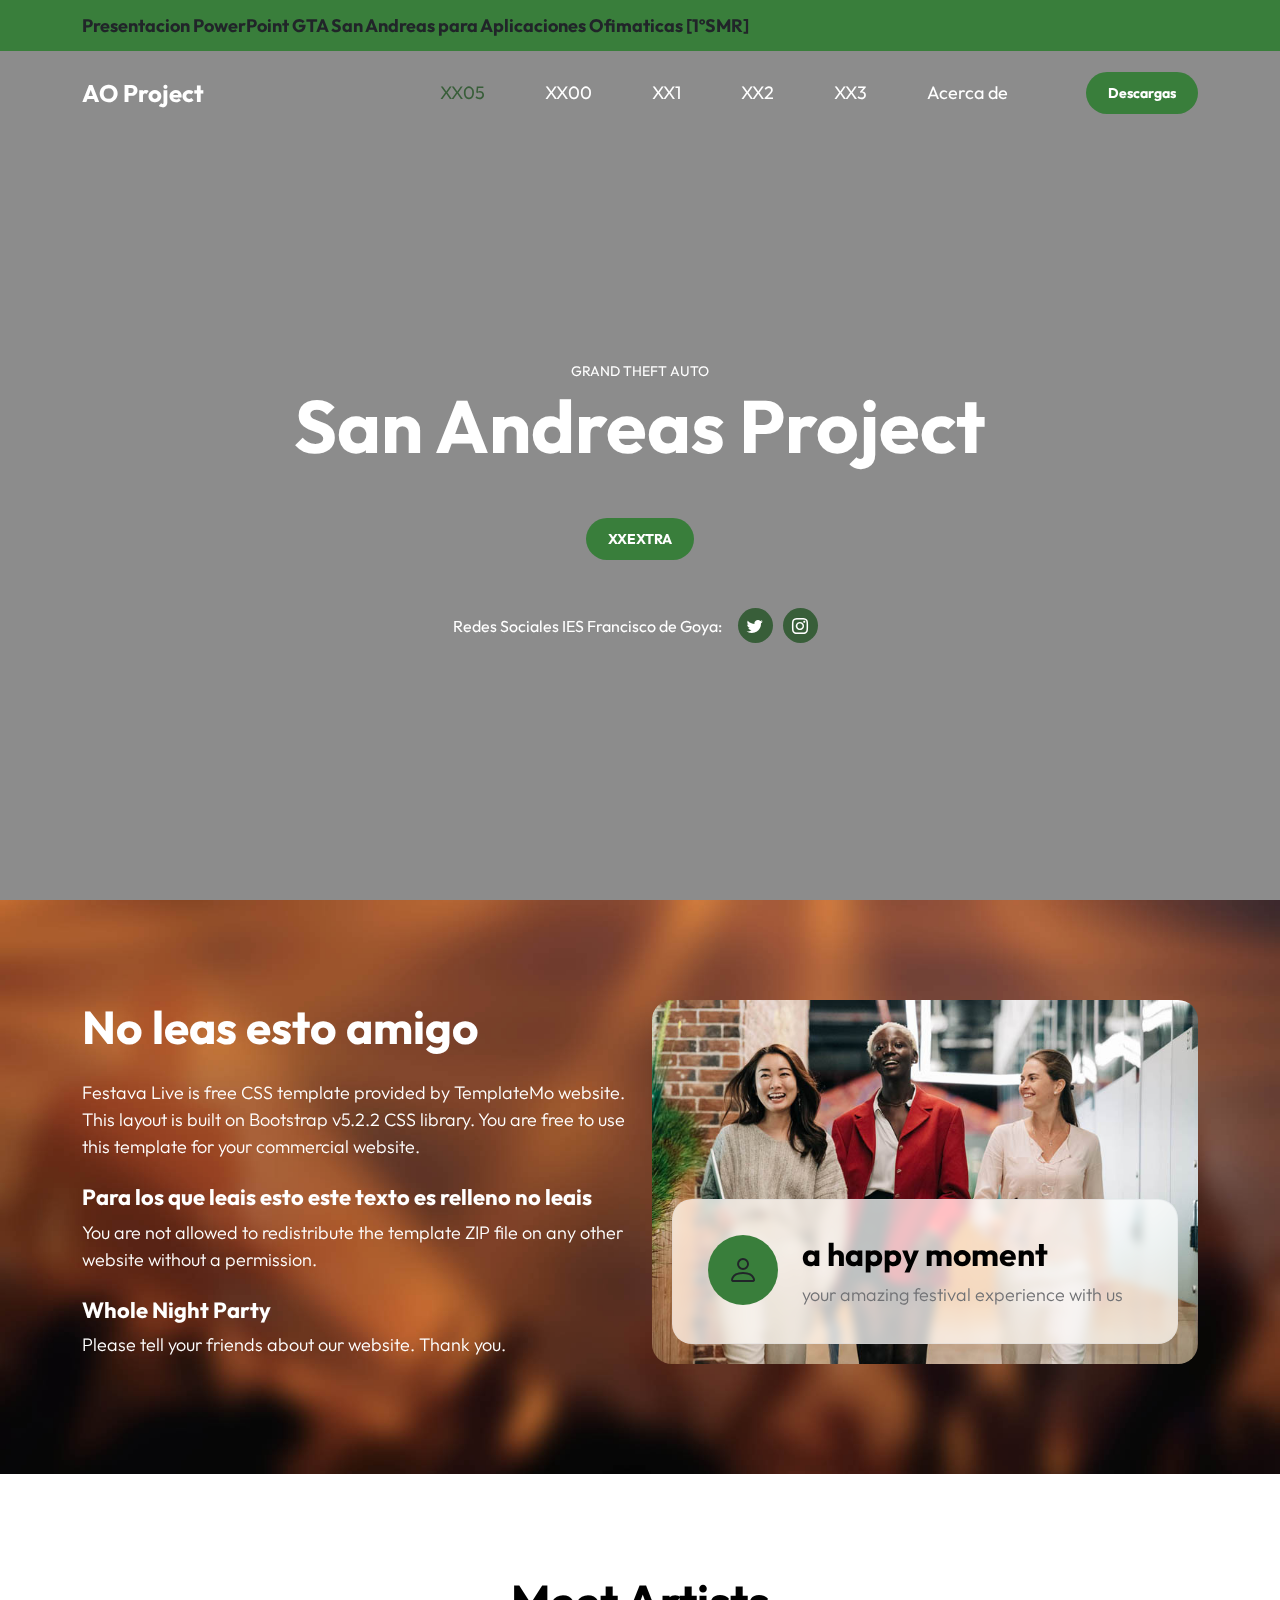
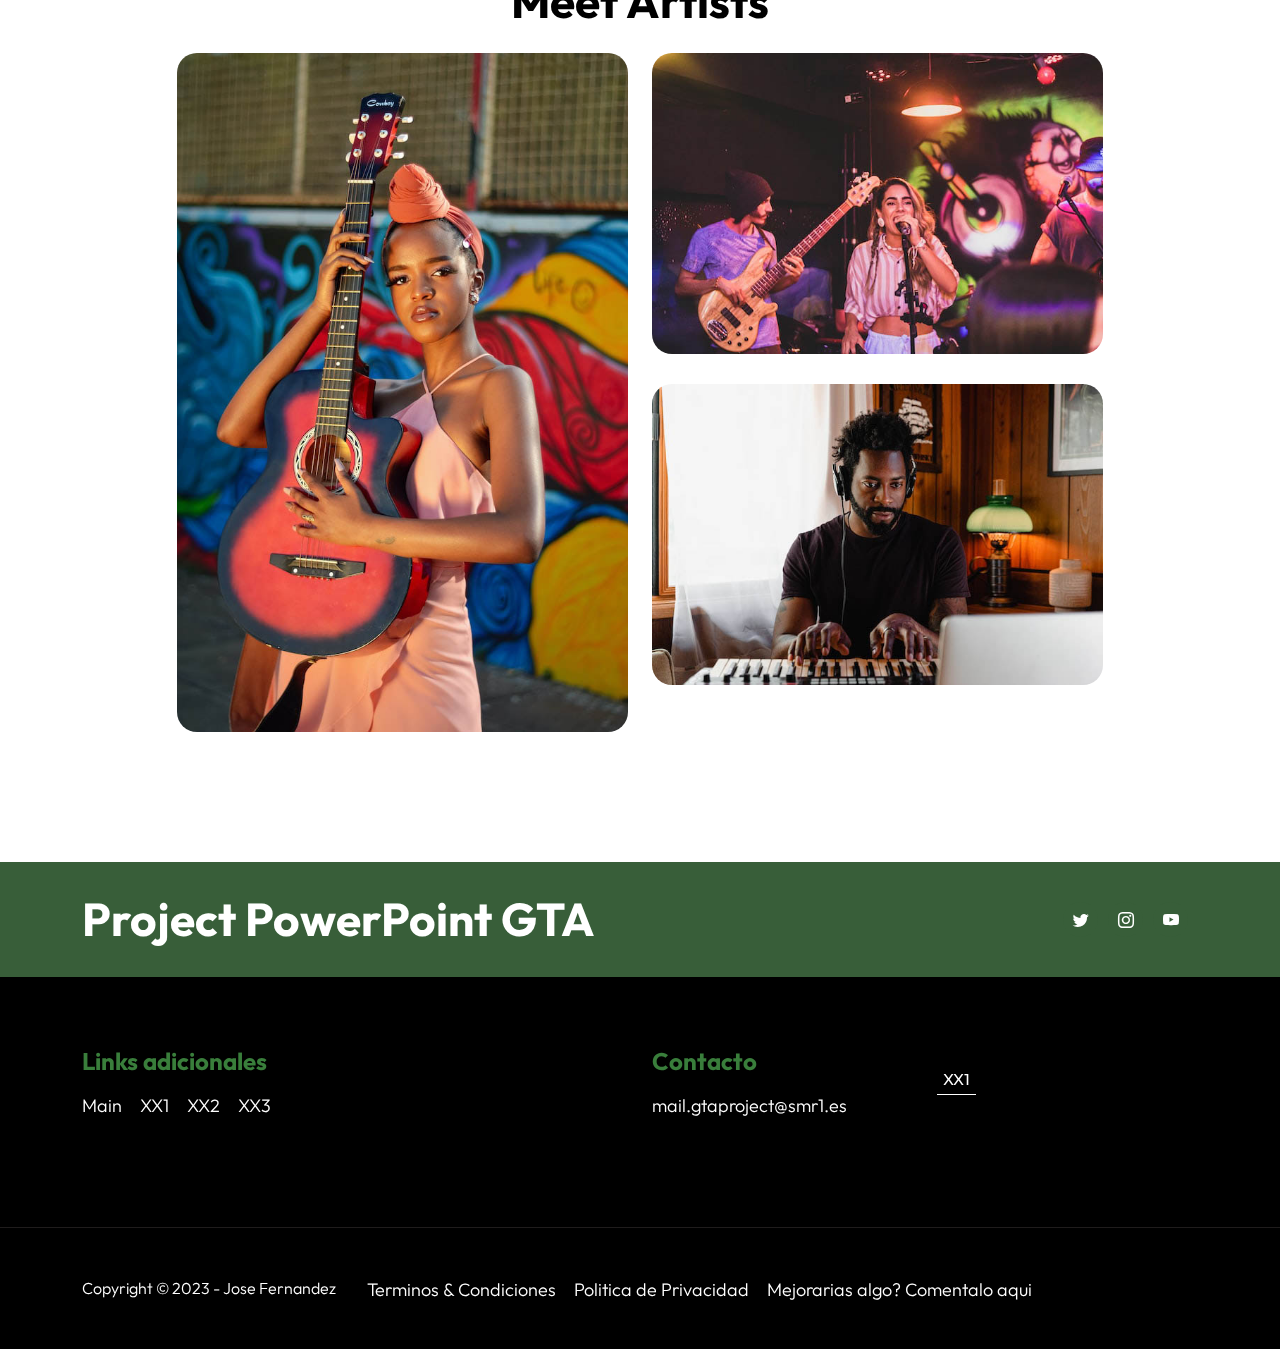
==== commit 87e6740e: "Add files via upload" ====
--- a/index.html
+++ b/index.html
@@ -87,7 +87,7 @@
                         </li>
                     </ul>
 
-                    <a href="test.html" class="btn custom-btn d-lg-block d-none">Descargas</a>
+                    <a href="webdownload\downloads.html" class="btn custom-btn d-lg-block d-none">Descargas</a>
                 </div>
             </div>
         </nav>
@@ -112,13 +112,13 @@
                                 <span class="text-white me-3">Redes Sociales IES Francisco de Goya:</span>
 
                                 <li class="social-icon-item">
-                                    <a href="#" class="social-icon-link">
+                                    <a href="https://twitter.com/IESGOYAMOLINA" class="social-icon-link">
                                         <span class="bi-twitter"></span>
                                     </a>
                                 </li>
 
                                 <li class="social-icon-item">
-                                    <a href="#" class="social-icon-link">
+                                    <a href="https://www.instagram.com/iesfranciscogoyamolinasegura" class="social-icon-link">
                                         <span class="bi-instagram"></span>
                                     </a>
                                 </li>
@@ -305,20 +305,20 @@
                     <div class="col-lg-6 col-12 d-flex justify-content-lg-end align-items-center">
                         <ul class="social-icon d-flex justify-content-lg-end">
                             <li class="social-icon-item">
-                                <a href="#" class="social-icon-link">
+                                <a href="https://twitter.com/IESGOYAMOLINA" class="social-icon-link">
                                     <span class="bi-twitter"></span>
                                 </a>
                             </li>
 
 
                             <li class="social-icon-item">
-                                <a href="#" class="social-icon-link">
+                                <a href="https://www.instagram.com/iesfranciscogoyamolinasegura" class="social-icon-link">
                                     <span class="bi-instagram"></span>
                                 </a>
                             </li>
 
                             <li class="social-icon-item">
-                                <a href="#" class="social-icon-link">
+                                <a href="https://www.youtube.com/channel/UC2v5-TbBjPm40aQ1wYAMcjQ" class="social-icon-link">
                                     <span class="bi-youtube"></span>
                                 </a>
                             </li>
@@ -382,7 +382,7 @@
                 <div class="row">
 
                     <div class="col-lg-3 col-12 mt-5">
-                        <p class="copyright-text">Copyright © 2023 Jose Fernandez</p>
+                        <p class="copyright-text">Copyright © 2023 - Jose Fernandez</p>
                     </div>
 
                     <div class="col-lg-8 col-12 mt-lg-5">
@@ -396,7 +396,7 @@
                             </li>
 
                             <li class="site-footer-link-item">
-                                <a href="#" class="site-footer-link">Mejorarias algo? Comentalo aqui</a>
+                                <a href="https://docs.google.com/forms/d/e/1FAIpQLSelwcxXDdR6MVHbCyU0QSIGxVMB-upQBacwqh4nBvZ2jONiGw/viewform" class="site-footer-link">Mejorarias algo? Comentalo aqui</a>
                             </li>
                         </ul>
                     </div>
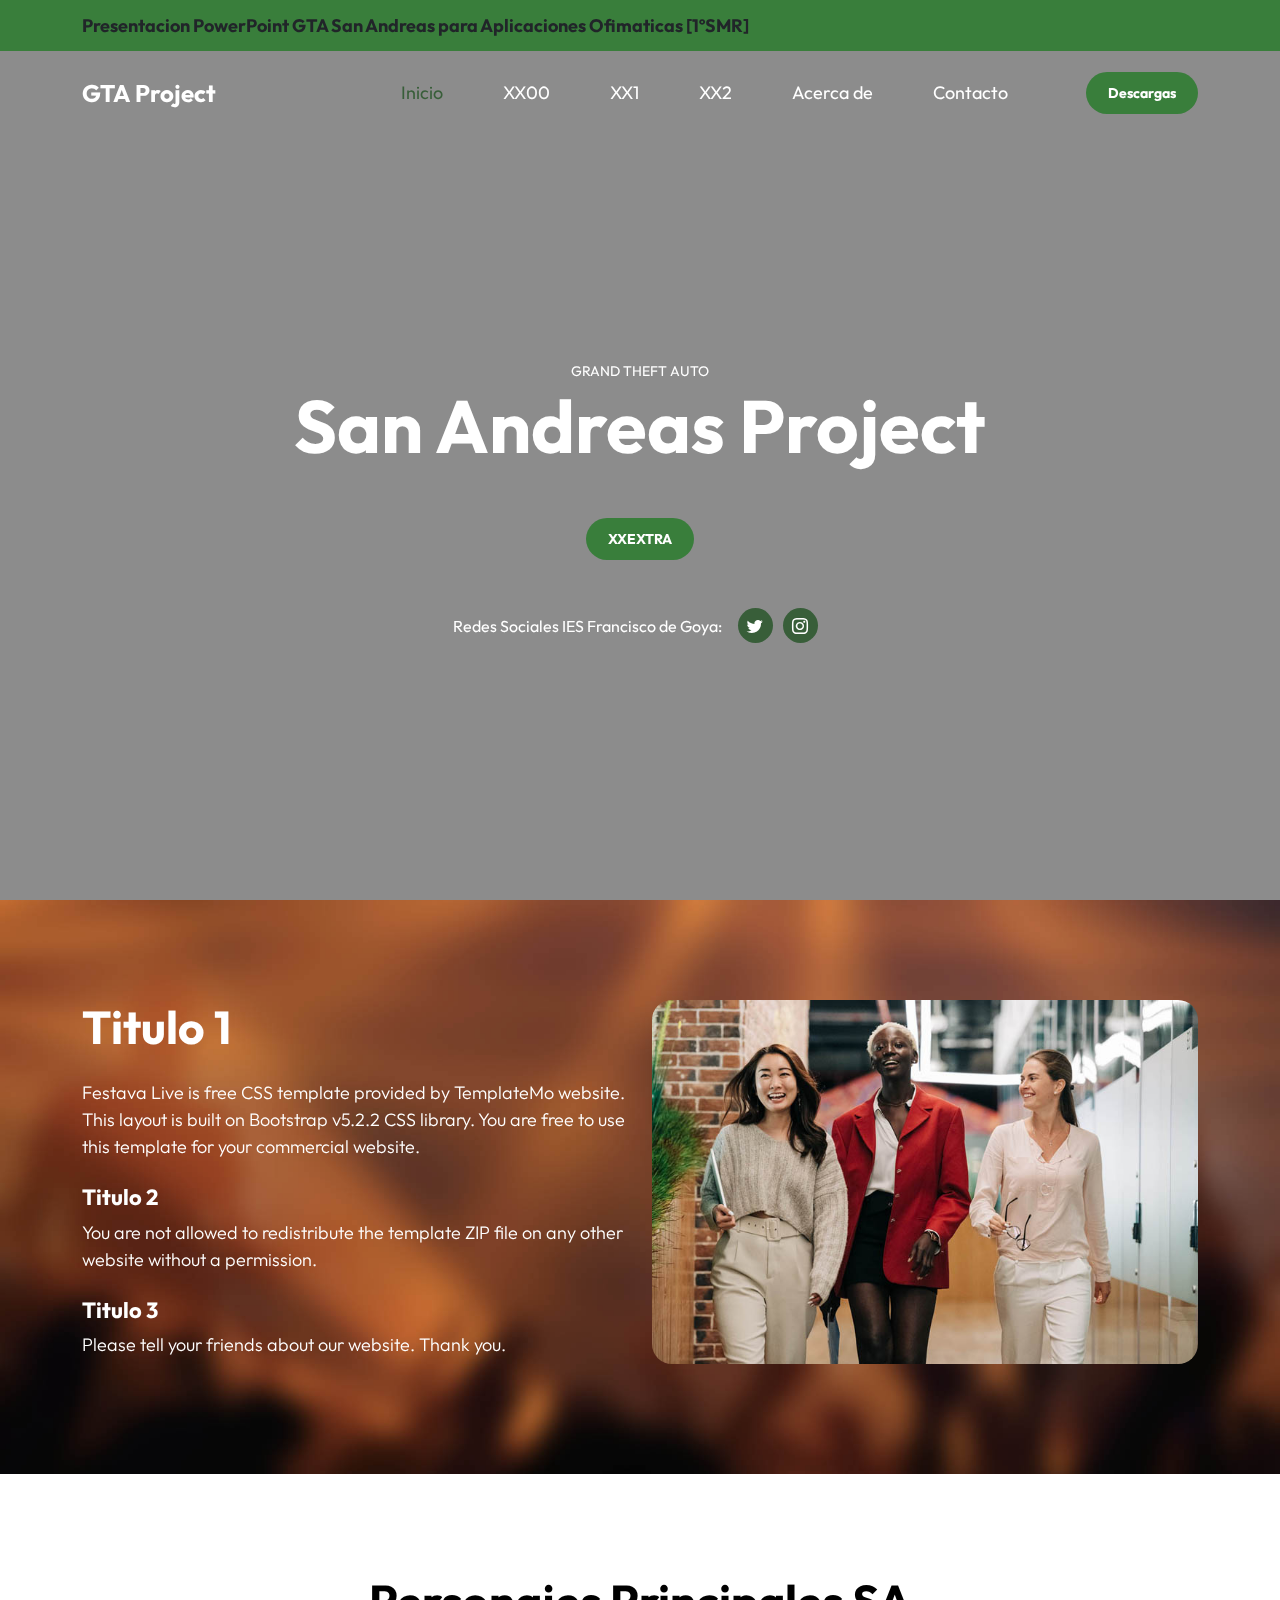
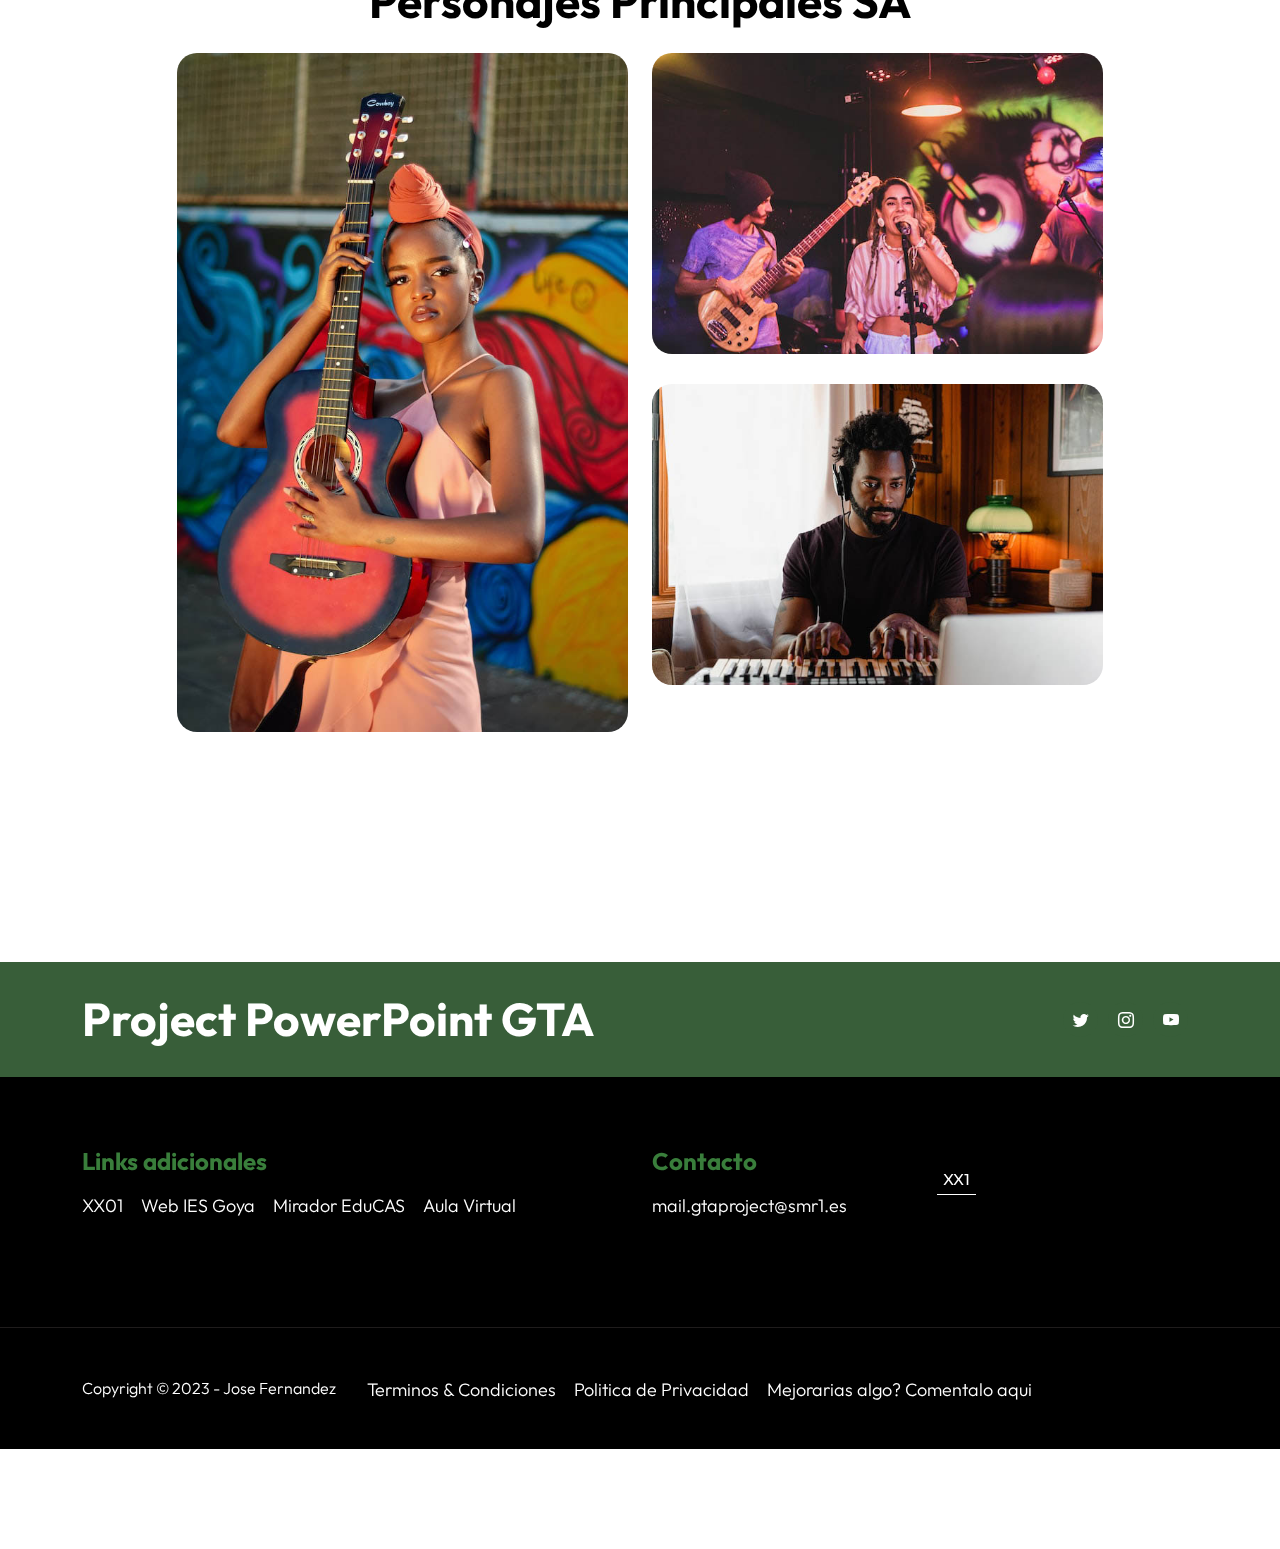
==== commit 666676e4: "Add files via upload" ====
--- a/index.html
+++ b/index.html
@@ -50,7 +50,7 @@
         <nav class="navbar navbar-expand-lg">
             <div class="container">
                 <a class="navbar-brand" href="index.html">
-                    AO Project
+                    GTA Project
                 </a>
 
                 <a href="test.html" class="btn custom-btn d-lg-none ms-auto me-4">Descargas</a>
@@ -63,7 +63,7 @@
                 <div class="collapse navbar-collapse" id="navbarNav">
                     <ul class="navbar-nav align-items-lg-center ms-auto me-lg-5">
                         <li class="nav-item">
-                            <a class="nav-link click-scroll" href="#section_1">XX05</a>
+                            <a class="nav-link click-scroll" href="#section_1">Inicio</a>
                         </li>
 
                         <li class="nav-item">
@@ -79,11 +79,11 @@
                         </li>
 
                         <li class="nav-item">
-                            <a class="nav-link click-scroll" href="#section_5">XX3</a>
-                        </li>
-
-                        <li class="nav-item">
-                            <a class="nav-link click-scroll" href="#section_6">Acerca de</a>
+                            <a class="nav-link click-scroll" href="acerca_de\gtaproject.html">Acerca de</a>
+                        </li>
+
+                        <li class="nav-item">
+                            <a class="nav-link click-scroll" href="#contact_01">Contacto</a>
                         </li>
                     </ul>
 
@@ -144,18 +144,18 @@
 
                     <div class="col-lg-6 col-12 mb-4 mb-lg-0 d-flex align-items-center">
                         <div class="services-info">
-                            <h2 class="text-white mb-4">No leas esto amigo</h2>
+                            <h2 class="text-white mb-4">Titulo 1</h2>
 
                             <p class="text-white">Festava Live is free CSS template provided by TemplateMo website. This
                                 layout is built on Bootstrap v5.2.2 CSS library. You are free to use this template for
                                 your commercial website.</p>
 
-                            <h6 class="text-white mt-4">Para los que leais esto este texto es relleno no leais</h6>
+                            <h6 class="text-white mt-4">Titulo 2 </h6>
 
                             <p class="text-white">You are not allowed to redistribute the template ZIP file on any other
                                 website without a permission.</p>
 
-                            <h6 class="text-white mt-4">Whole Night Party</h6>
+                            <h6 class="text-white mt-4">Titulo 3</h6>
 
                             <p class="text-white">Please tell your friends about our website. Thank you.</p>
                         </div>
@@ -164,18 +164,7 @@
                     <div class="col-lg-6 col-12">
                         <div class="about-text-wrap">
                             <img src="images/pexels-alexander-suhorucov-6457579.jpg" class="about-image img-fluid">
-
-                            <div class="about-text-info d-flex">
-                                <div class="d-flex">
-                                    <i class="about-text-icon bi-person"></i>
-                                </div>
-
-
-                                <div class="ms-4">
-                                    <h3>a happy moment</h3>
-
-                                    <p class="mb-0">your amazing festival experience with us</p>
-                                </div>
+							
                             </div>
                         </div>
                     </div>
@@ -190,7 +179,7 @@
                 <div class="row justify-content-center">
 
                     <div class="col-12 text-center">
-                        <h2 class="mb-4">Meet Artists</h1>
+                        <h2 class="mb-4">Personajes Principales SA</h1>
                     </div>
 
                     <div class="col-lg-5 col-12">
@@ -202,25 +191,8 @@
 
                             <div class="artists-hover">
                                 <p>
-                                    <strong>Name:</strong>
-                                    Madona
-                                </p>
-
-                                <p>
-                                    <strong>Birthdate:</strong>
-                                    August 16, 1958
-                                </p>
-
-                                <p>
-                                    <strong>Music:</strong>
-                                    Pop, R&amp;B
-                                </p>
-
-                                <hr>
-
-                                <p class="mb-0">
-                                    <strong>Youtube Channel:</strong>
-                                    <a href="#">Mi padre</a>
+                                    <strong>Nombre:</strong>
+                                    Carl Johnson (CJ)
                                 </p>
                             </div>
                         </div>
@@ -235,25 +207,8 @@
 
                             <div class="artists-hover">
                                 <p>
-                                    <strong>Name:</strong>
-                                    Rihana
-                                </p>
-
-                                <p>
-                                    <strong>Birthdate:</strong>
-                                    Feb 20, 1988
-                                </p>
-
-                                <p>
-                                    <strong>Music:</strong>
-                                    Country
-                                </p>
-
-                                <hr>
-
-                                <p class="mb-0">
-                                    <strong>Youtube Channel:</strong>
-                                    <a href="#">Rihana Official</a>
+                                    <strong>Nombre:</strong>
+                                    Sweet
                                 </p>
                             </div>
                         </div>
@@ -264,25 +219,8 @@
 
                             <div class="artists-hover">
                                 <p>
-                                    <strong>Name:</strong>
-                                    Bruno Bros
-                                </p>
-
-                                <p>
-                                    <strong>Birthdate:</strong>
-                                    October 8, 1985
-                                </p>
-
-                                <p>
-                                    <strong>Music:</strong>
-                                    Pop
-                                </p>
-
-                                <hr>
-
-                                <p class="mb-0">
-                                    <strong>Youtube Channel:</strong>
-                                    <a href="#">Bruno Official</a>
+                                    <strong>Nombre:</strong>
+                                    Big Smoke
                                 </p>
                             </div>
                         </div>
@@ -293,6 +231,7 @@
         </section>
 	
 
+	<section class="artists-section section-padding" id="contact_01">
     <footer class="site-footer">
         <div class="site-footer-top">
             <div class="container">
@@ -336,19 +275,19 @@
 
                     <ul class="site-footer-links">
                         <li class="site-footer-link-item">
-                            <a href="#" class="site-footer-link">Main</a>
+                            <a href="#" class="site-footer-link">XX01</a>
                         </li>
 
                         <li class="site-footer-link-item">
-                            <a href="#" class="site-footer-link">XX1</a>
+                            <a href="https://iesgoya.com/" class="site-footer-link">Web IES Goya</a>
                         </li>
 
                         <li class="site-footer-link-item">
-                            <a href="#" class="site-footer-link">XX2</a>
+                            <a href="https://educas.murciaeduca.es/cas/login?TARGET=https%3A%2F%2Fmirador.murciaeduca.es%2Fmirador%2Fmain.ctrl" class="site-footer-link">Mirador EduCAS</a>
                         </li>
 
                         <li class="site-footer-link-item">
-                            <a href="#" class="site-footer-link">XX3</a>
+                            <a href="https://aulavirtual.murciaeduca.es/index.php" class="site-footer-link">Aula Virtual</a>
                         </li>
 
                     </ul>
@@ -360,7 +299,7 @@
                     </p>
 
                     <p class="text-white d-flex">
-                        <a href="mailto:franciscotorrente18@gmail.com" class="site-footer-link">
+                        <a href="mailto:mail.gtaproject@proton.me" class="site-footer-link">
                             mail.gtaproject@smr1.es
                         </a>
                     </p>
